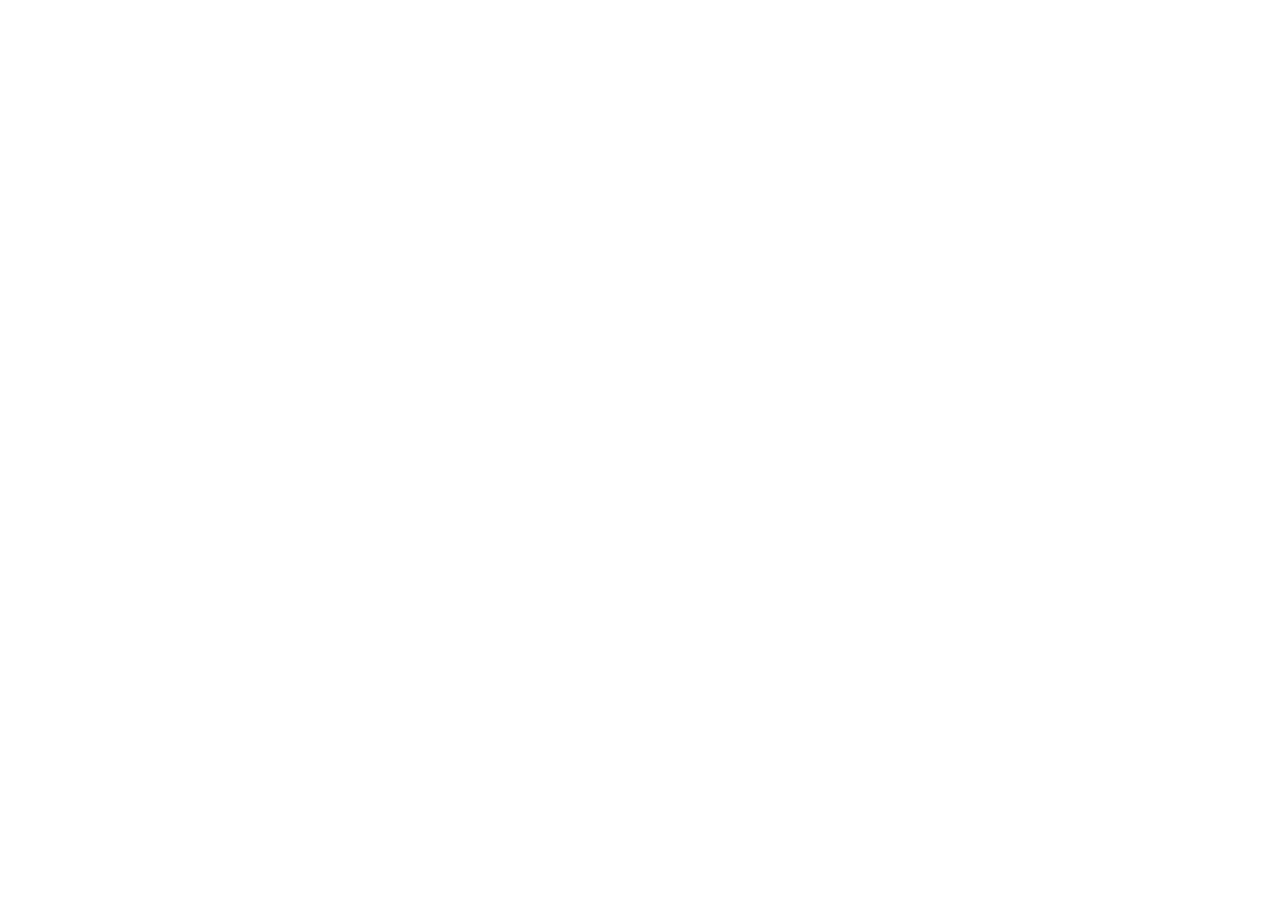
==== flower.html @ d86f49e6 "Create flower.html" ====
<html lang="en"><head>
    <meta charset="UTF-8">
    <meta http-equiv="X-UA-Compatible" content="IE=edge">
    <meta name="viewport" content="width=device-width, initial-scale=1.0">
      <link rel="stylesheet" href="style.css"/>
    <title>Pandak na Cute</title>
    <style>

    </style>
</head>
<body class="" data-new-gr-c-s-check-loaded="14.1130.0" data-gr-ext-installed="">
    <div class="night"></div>
    <div class="flowers">
      <div class="flower flower--1">
        <div class="flower__leafs flower__leafs--1">
          <div class="flower__leaf flower__leaf--1"></div>
          <div class="flower__leaf flower__leaf--2"></div>
          <div class="flower__leaf flower__leaf--3"></div>
          <div class="flower__leaf flower__leaf--4"></div>
          <div class="flower__white-circle"></div>
  
          <div class="flower__light flower__light--1"></div>
          <div class="flower__light flower__light--2"></div>
          <div class="flower__light flower__light--3"></div>
          <div class="flower__light flower__light--4"></div>
          <div class="flower__light flower__light--5"></div>
          <div class="flower__light flower__light--6"></div>
          <div class="flower__light flower__light--7"></div>
          <div class="flower__light flower__light--8"></div>
  
        </div>
        <div class="flower__line">
          <div class="flower__line__leaf flower__line__leaf--1"></div>
          <div class="flower__line__leaf flower__line__leaf--2"></div>
          <div class="flower__line__leaf flower__line__leaf--3"></div>
          <div class="flower__line__leaf flower__line__leaf--4"></div>
          <div class="flower__line__leaf flower__line__leaf--5"></div>
          <div class="flower__line__leaf flower__line__leaf--6"></div>
        </div>
      </div>
  
      <div class="flower flower--2">
        <div class="flower__leafs flower__leafs--2">
          <div class="flower__leaf flower__leaf--1"></div>
          <div class="flower__leaf flower__leaf--2"></div>
          <div class="flower__leaf flower__leaf--3"></div>
          <div class="flower__leaf flower__leaf--4"></div>
          <div class="flower__white-circle"></div>
  
          <div class="flower__light flower__light--1"></div>
          <div class="flower__light flower__light--2"></div>
          <div class="flower__light flower__light--3"></div>
          <div class="flower__light flower__light--4"></div>
          <div class="flower__light flower__light--5"></div>
          <div class="flower__light flower__light--6"></div>
          <div class="flower__light flower__light--7"></div>
          <div class="flower__light flower__light--8"></div>
  
        </div>
        <div class="flower__line">
          <div class="flower__line__leaf flower__line__leaf--1"></div>
          <div class="flower__line__leaf flower__line__leaf--2"></div>
          <div class="flower__line__leaf flower__line__leaf--3"></div>
          <div class="flower__line__leaf flower__line__leaf--4"></div>
        </div>
      </div>
  
      <div class="flower flower--3">
        <div class="flower__leafs flower__leafs--3">
          <div class="flower__leaf flower__leaf--1"></div>
          <div class="flower__leaf flower__leaf--2"></div>
          <div class="flower__leaf flower__leaf--3"></div>
          <div class="flower__leaf flower__leaf--4"></div>
          <div class="flower__white-circle"></div>
  
          <div class="flower__light flower__light--1"></div>
          <div class="flower__light flower__light--2"></div>
          <div class="flower__light flower__light--3"></div>
          <div class="flower__light flower__light--4"></div>
          <div class="flower__light flower__light--5"></div>
          <div class="flower__light flower__light--6"></div>
          <div class="flower__light flower__light--7"></div>
          <div class="flower__light flower__light--8"></div>
  
        </div>
        <div class="flower__line">
          <div class="flower__line__leaf flower__line__leaf--1"></div>
          <div class="flower__line__leaf flower__line__leaf--2"></div>
          <div class="flower__line__leaf flower__line__leaf--3"></div>
          <div class="flower__line__leaf flower__line__leaf--4"></div>
        </div>
      </div>
  
      <div class="grow-ans" style="--d:1.2s">
        <div class="flower__g-long">
          <div class="flower__g-long__top"></div>
          <div class="flower__g-long__bottom"></div>
        </div>
      </div>
  
      <div class="growing-grass">
        <div class="flower__grass flower__grass--1">
          <div class="flower__grass--top"></div>
          <div class="flower__grass--bottom"></div>
          <div class="flower__grass__leaf flower__grass__leaf--1"></div>
          <div class="flower__grass__leaf flower__grass__leaf--2"></div>
          <div class="flower__grass__leaf flower__grass__leaf--3"></div>
          <div class="flower__grass__leaf flower__grass__leaf--4"></div>
          <div class="flower__grass__leaf flower__grass__leaf--5"></div>
          <div class="flower__grass__leaf flower__grass__leaf--6"></div>
          <div class="flower__grass__leaf flower__grass__leaf--7"></div>
          <div class="flower__grass__leaf flower__grass__leaf--8"></div>
          <div class="flower__grass__overlay"></div>
        </div>
      </div>
  
      <div class="growing-grass">
        <div class="flower__grass flower__grass--2">
          <div class="flower__grass--top"></div>
          <div class="flower__grass--bottom"></div>
          <div class="flower__grass__leaf flower__grass__leaf--1"></div>
          <div class="flower__grass__leaf flower__grass__leaf--2"></div>
          <div class="flower__grass__leaf flower__grass__leaf--3"></div>
          <div class="flower__grass__leaf flower__grass__leaf--4"></div>
          <div class="flower__grass__leaf flower__grass__leaf--5"></div>
          <div class="flower__grass__leaf flower__grass__leaf--6"></div>
          <div class="flower__grass__leaf flower__grass__leaf--7"></div>
          <div class="flower__grass__leaf flower__grass__leaf--8"></div>
          <div class="flower__grass__overlay"></div>
        </div>
      </div>
  
      <div class="grow-ans" style="--d:2.4s">
        <div class="flower__g-right flower__g-right--1">
          <div class="leaf"></div>
        </div>
      </div>
  
      <div class="grow-ans" style="--d:2.8s">
        <div class="flower__g-right flower__g-right--2">
          <div class="leaf"></div>
        </div>
      </div>
  
      <div class="grow-ans" style="--d:2.8s">
        <div class="flower__g-front">
          <div class="flower__g-front__leaf-wrapper flower__g-front__leaf-wrapper--1">
            <div class="flower__g-front__leaf"></div>
          </div>
          <div class="flower__g-front__leaf-wrapper flower__g-front__leaf-wrapper--2">
            <div class="flower__g-front__leaf"></div>
          </div>
          <div class="flower__g-front__leaf-wrapper flower__g-front__leaf-wrapper--3">
            <div class="flower__g-front__leaf"></div>
          </div>
          <div class="flower__g-front__leaf-wrapper flower__g-front__leaf-wrapper--4">
            <div class="flower__g-front__leaf"></div>
          </div>
          <div class="flower__g-front__leaf-wrapper flower__g-front__leaf-wrapper--5">
            <div class="flower__g-front__leaf"></div>
          </div>
          <div class="flower__g-front__leaf-wrapper flower__g-front__leaf-wrapper--6">
            <div class="flower__g-front__leaf"></div>
          </div>
          <div class="flower__g-front__leaf-wrapper flower__g-front__leaf-wrapper--7">
            <div class="flower__g-front__leaf"></div>
          </div>
          <div class="flower__g-front__leaf-wrapper flower__g-front__leaf-wrapper--8">
            <div class="flower__g-front__leaf"></div>
          </div>
          <div class="flower__g-front__line"></div>
        </div>
      </div>
  
      <div class="grow-ans" style="--d:3.2s">
        <div class="flower__g-fr">
          <div class="leaf"></div>
          <div class="flower__g-fr__leaf flower__g-fr__leaf--1"></div>
          <div class="flower__g-fr__leaf flower__g-fr__leaf--2"></div>
          <div class="flower__g-fr__leaf flower__g-fr__leaf--3"></div>
          <div class="flower__g-fr__leaf flower__g-fr__leaf--4"></div>
          <div class="flower__g-fr__leaf flower__g-fr__leaf--5"></div>
          <div class="flower__g-fr__leaf flower__g-fr__leaf--6"></div>
          <div class="flower__g-fr__leaf flower__g-fr__leaf--7"></div>
          <div class="flower__g-fr__leaf flower__g-fr__leaf--8"></div>
        </div>
      </div>
  
      <div class="long-g long-g--0">
        <div class="grow-ans" style="--d:3s">
          <div class="leaf leaf--0"></div>
        </div>
        <div class="grow-ans" style="--d:2.2s">
          <div class="leaf leaf--1"></div>
        </div>
        <div class="grow-ans" style="--d:3.4s">
          <div class="leaf leaf--2"></div>
        </div>
        <div class="grow-ans" style="--d:3.6s">
          <div class="leaf leaf--3"></div>
        </div>
      </div>
  
      <div class="long-g long-g--1">
        <div class="grow-ans" style="--d:3.6s">
          <div class="leaf leaf--0"></div>
        </div>
        <div class="grow-ans" style="--d:3.8s">
          <div class="leaf leaf--1"></div>
        </div>
        <div class="grow-ans" style="--d:4s">
          <div class="leaf leaf--2"></div>
        </div>
        <div class="grow-ans" style="--d:4.2s">
          <div class="leaf leaf--3"></div>
        </div>
      </div>
  
      <div class="long-g long-g--2">
        <div class="grow-ans" style="--d:4s">
          <div class="leaf leaf--0"></div>
        </div>
        <div class="grow-ans" style="--d:4.2s">
          <div class="leaf leaf--1"></div>
        </div>
        <div class="grow-ans" style="--d:4.4s">
          <div class="leaf leaf--2"></div>
        </div>
        <div class="grow-ans" style="--d:4.6s">
          <div class="leaf leaf--3"></div>
        </div>
      </div>
  
      <div class="long-g long-g--3">
        <div class="grow-ans" style="--d:4s">
          <div class="leaf leaf--0"></div>
        </div>
        <div class="grow-ans" style="--d:4.2s">
          <div class="leaf leaf--1"></div>
        </div>
        <div class="grow-ans" style="--d:3s">
          <div class="leaf leaf--2"></div>
        </div>
        <div class="grow-ans" style="--d:3.6s">
          <div class="leaf leaf--3"></div>
        </div>
      </div>
  
      <div class="long-g long-g--4">
        <div class="grow-ans" style="--d:4s">
          <div class="leaf leaf--0"></div>
        </div>
        <div class="grow-ans" style="--d:4.2s">
          <div class="leaf leaf--1"></div>
        </div>
        <div class="grow-ans" style="--d:3s">
          <div class="leaf leaf--2"></div>
        </div>
        <div class="grow-ans" style="--d:3.6s">
          <div class="leaf leaf--3"></div>
        </div>
      </div>
  
      <div class="long-g long-g--5">
        <div class="grow-ans" style="--d:4s">
          <div class="leaf leaf--0"></div>
        </div>
        <div class="grow-ans" style="--d:4.2s">
          <div class="leaf leaf--1"></div>
        </div>
        <div class="grow-ans" style="--d:3s">
          <div class="leaf leaf--2"></div>
        </div>
        <div class="grow-ans" style="--d:3.6s">
          <div class="leaf leaf--3"></div>
        </div>
      </div>
  
      <div class="long-g long-g--6">
        <div class="grow-ans" style="--d:4.2s">
          <div class="leaf leaf--0"></div>
        </div>
        <div class="grow-ans" style="--d:4.4s">
          <div class="leaf leaf--1"></div>
        </div>
        <div class="grow-ans" style="--d:4.6s">
          <div class="leaf leaf--2"></div>
        </div>
        <div class="grow-ans" style="--d:4.8s">
          <div class="leaf leaf--3"></div>
        </div>
      </div>
  
      <div class="long-g long-g--7">
        <div class="grow-ans" style="--d:3s">
          <div class="leaf leaf--0"></div>
        </div>
        <div class="grow-ans" style="--d:3.2s">
          <div class="leaf leaf--1"></div>
        </div>
        <div class="grow-ans" style="--d:3.5s">
          <div class="leaf leaf--2"></div>
        </div>
        <div class="grow-ans" style="--d:3.6s">
          <div class="leaf leaf--3"></div>
        </div>
      </div>
    </div>
  

<script>   
onload = () => {
  const c = setTimeout(() => {
    document.body.classList.remove("not-loaded");
    clearTimeout(c);
  }, 1000);
};
</script>

</body><grammarly-desktop-integration data-grammarly-shadow-root="true"></grammarly-desktop-integration></html>
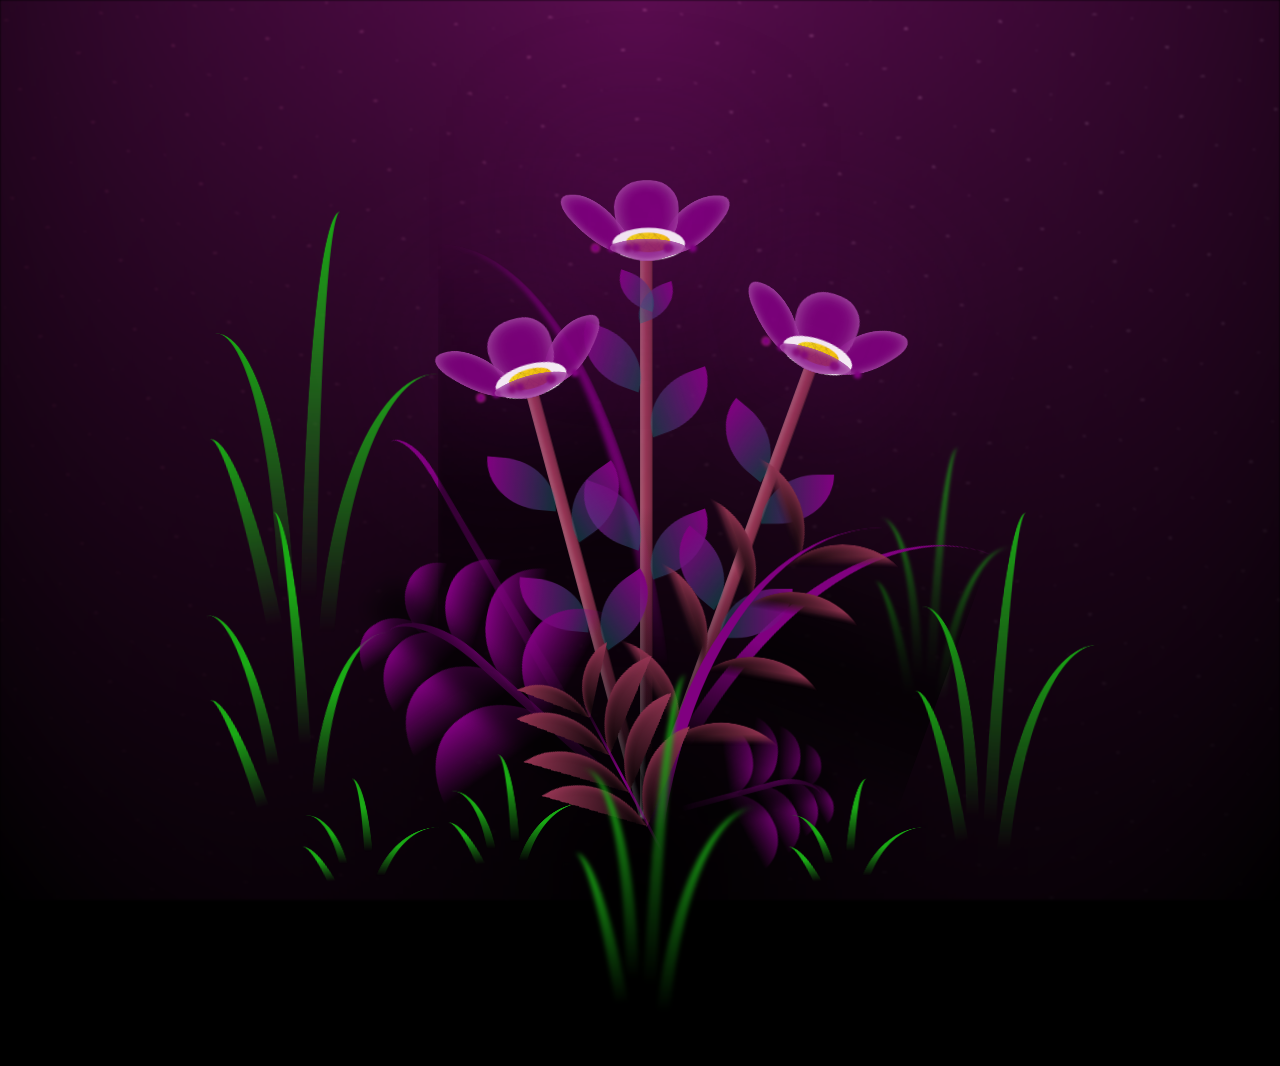
==== commit 8cf5ecaa: "pandak" ====
--- a/flower.html
+++ b/flower.html
@@ -306,15 +306,35 @@
         </div>
       </div>
     </div>
-  
-
-<script>   
-onload = () => {
-  const c = setTimeout(() => {
-    document.body.classList.remove("not-loaded");
-    clearTimeout(c);
-  }, 1000);
-};
-</script>
-
-</body><grammarly-desktop-integration data-grammarly-shadow-root="true"></grammarly-desktop-integration></html>
+<div id="countdownDate"></div>
+  
+    <script>   
+      // Kung ang pahina ay nag-load, alisin ang "not-loaded" class matapos ang 1 segundo
+      onload = () => {
+          const c = setTimeout(() => {
+              document.body.classList.remove("not-loaded");
+              clearTimeout(c);
+          }, 1000);
+      };
+
+      // Itakda ang countdown date (sa halimbawang ito, itinakda ito sa 10 segundo)
+      var countdownDate = new Date().getTime() + (3 * 60 * 1000); // 3 minutes in milliseconds
+
+      // I-update ang countdown kada segundo
+      var countdown = setInterval(function() {
+          // Kumuha ng kasalukuyang petsa at oras
+          var now = new Date().getTime();
+
+          // Kalkulahin ang natitirang oras
+          var distance = countdownDate - now;
+
+          // Kalkulahin ang segundo
+          var seconds = Math.floor(distance / 1000);
+
+          // Kung ang countdown ay tapos na, ilipat sa ibang pahina
+          if (seconds < 0) {
+              clearInterval(countdown); // Patakasin ang countdown interval
+              window.location.href = "letter.html"; // Palitan ang URL ng target na pahina
+          }
+      }, 1000);
+  </script>
--- a/style.css
+++ b/style.css
@@ -0,0 +1,1321 @@
+*,
+*::after,
+*::before {
+  padding: 0;
+  margin: 0;
+  box-sizing: border-box;
+}
+
+:root {
+  --dark-color: #000;
+}
+
+body {
+  display: flex;
+  align-items: flex-end;
+  justify-content: center;
+  min-height: 100vh;
+  background-color: var(--dark-color);
+  overflow: hidden;
+  perspective: 1000px;
+}
+
+.night {
+  position: fixed;
+  left: 50%;
+  top: 0;
+  transform: translateX(-50%);
+  width: 100%;
+  height: 100%;
+  filter: blur(0.1vmin);
+  background-image: radial-gradient(ellipse at top, transparent 0%, var(--dark-color)), radial-gradient(ellipse at bottom, var(--dark-color), rgba(206, 29, 182, 0.623)), repeating-linear-gradient(220deg, black 0px, black 19px, transparent 19px, transparent 22px), repeating-linear-gradient(189deg, black 0px, black 19px, transparent 19px, transparent 22px), repeating-linear-gradient(148deg, black 0px, black 19px, transparent 19px, transparent 22px), linear-gradient(90deg, #953553, #f0f0f0);
+}
+
+.flowers {
+  position: relative;
+  transform: scale(0.9);
+}
+
+.flower {
+  position: absolute;
+  bottom: 10vmin;
+  transform-origin: bottom center;
+  z-index: 10;
+  --fl-speed: 0.8s;
+}
+.flower--1 {
+  -webkit-animation: moving-flower-1 4s linear infinite;
+          animation: moving-flower-1 4s linear infinite;
+}
+.flower--1 .flower__line {
+  height: 70vmin;
+  -webkit-animation-delay: 0.3s;
+          animation-delay: 0.3s;
+}
+.flower--1 .flower__line__leaf--1 {
+  -webkit-animation: blooming-leaf-right var(--fl-speed) 1.6s backwards;
+          animation: blooming-leaf-right var(--fl-speed) 1.6s backwards;
+}
+.flower--1 .flower__line__leaf--2 {
+  -webkit-animation: blooming-leaf-right var(--fl-speed) 1.4s backwards;
+          animation: blooming-leaf-right var(--fl-speed) 1.4s backwards;
+}
+.flower--1 .flower__line__leaf--3 {
+  -webkit-animation: blooming-leaf-left var(--fl-speed) 1.2s backwards;
+          animation: blooming-leaf-left var(--fl-speed) 1.2s backwards;
+}
+.flower--1 .flower__line__leaf--4 {
+  -webkit-animation: blooming-leaf-left var(--fl-speed) 1s backwards;
+          animation: blooming-leaf-left var(--fl-speed) 1s backwards;
+}
+.flower--1 .flower__line__leaf--5 {
+  -webkit-animation: blooming-leaf-right var(--fl-speed) 1.8s backwards;
+          animation: blooming-leaf-right var(--fl-speed) 1.8s backwards;
+}
+.flower--1 .flower__line__leaf--6 {
+  -webkit-animation: blooming-leaf-left var(--fl-speed) 2s backwards;
+          animation: blooming-leaf-left var(--fl-speed) 2s backwards;
+}
+.flower--2 {
+  left: 50%;
+  transform: rotate(20deg);
+  -webkit-animation: moving-flower-2 4s linear infinite;
+          animation: moving-flower-2 4s linear infinite;
+}
+.flower--2 .flower__line {
+  height: 60vmin;
+  -webkit-animation-delay: 0.6s;
+          animation-delay: 0.6s;
+}
+.flower--2 .flower__line__leaf--1 {
+  -webkit-animation: blooming-leaf-right var(--fl-speed) 1.9s backwards;
+          animation: blooming-leaf-right var(--fl-speed) 1.9s backwards;
+}
+.flower--2 .flower__line__leaf--2 {
+  -webkit-animation: blooming-leaf-right var(--fl-speed) 1.7s backwards;
+          animation: blooming-leaf-right var(--fl-speed) 1.7s backwards;
+}
+.flower--2 .flower__line__leaf--3 {
+  -webkit-animation: blooming-leaf-left var(--fl-speed) 1.5s backwards;
+          animation: blooming-leaf-left var(--fl-speed) 1.5s backwards;
+}
+.flower--2 .flower__line__leaf--4 {
+  -webkit-animation: blooming-leaf-left var(--fl-speed) 1.3s backwards;
+          animation: blooming-leaf-left var(--fl-speed) 1.3s backwards;
+}
+.flower--3 {
+  left: 50%;
+  transform: rotate(-15deg);
+  -webkit-animation: moving-flower-3 4s linear infinite;
+          animation: moving-flower-3 4s linear infinite;
+}
+.flower--3 .flower__line {
+  -webkit-animation-delay: 0.9s;
+          animation-delay: 0.9s;
+}
+.flower--3 .flower__line__leaf--1 {
+  -webkit-animation: blooming-leaf-right var(--fl-speed) 2.5s backwards;
+          animation: blooming-leaf-right var(--fl-speed) 2.5s backwards;
+}
+.flower--3 .flower__line__leaf--2 {
+  -webkit-animation: blooming-leaf-right var(--fl-speed) 2.3s backwards;
+          animation: blooming-leaf-right var(--fl-speed) 2.3s backwards;
+}
+.flower--3 .flower__line__leaf--3 {
+  -webkit-animation: blooming-leaf-left var(--fl-speed) 2.1s backwards;
+          animation: blooming-leaf-left var(--fl-speed) 2.1s backwards;
+}
+.flower--3 .flower__line__leaf--4 {
+  -webkit-animation: blooming-leaf-left var(--fl-speed) 1.9s backwards;
+          animation: blooming-leaf-left var(--fl-speed) 1.9s backwards;
+}
+.flower__leafs {
+  position: relative;
+  -webkit-animation: blooming-flower 2s backwards;
+          animation: blooming-flower 2s backwards;
+}
+.flower__leafs--1 {
+  -webkit-animation-delay: 1.1s;
+          animation-delay: 1.1s;
+}
+.flower__leafs--2 {
+  -webkit-animation-delay: 1.4s;
+          animation-delay: 1.4s;
+}
+.flower__leafs--3 {
+  -webkit-animation-delay: 1.7s;
+          animation-delay: 1.7s;
+}
+.flower__leafs::after {
+  content: "";
+  position: absolute;
+  left: 0;
+  top: 0;
+  transform: translate(-50%, -100%);
+  width: 8vmin;
+  height: 8vmin;
+  background-color: #800080;
+  filter: blur(10vmin);
+}
+.flower__leaf {
+  position: absolute;
+  bottom: 0;
+  left: 50%;
+  width: 8vmin;
+  height: 11vmin;
+  border-radius: 51% 49% 47% 53%/44% 45% 55% 69%;
+  background-color: #800080	;
+  background-image: linear-gradient(to top, #800080, #800080	);
+  transform-origin: bottom center;
+  opacity: 0.9;
+  box-shadow: inset 0 0 2vmin rgba(255, 255, 255, 0.5);
+}
+.flower__leaf--1 {
+  transform: translate(-10%, 1%) rotateY(40deg) rotateX(-50deg);
+}
+.flower__leaf--2 {
+  transform: translate(-50%, -4%) rotateX(40deg);
+}
+.flower__leaf--3 {
+  transform: translate(-90%, 0%) rotateY(45deg) rotateX(50deg);
+}
+.flower__leaf--4 {
+  width: 8vmin;
+  height: 8vmin;
+  transform-origin: bottom left;
+  border-radius: 4vmin 10vmin 4vmin 4vmin;
+  transform: translate(0%, 18%) rotateX(70deg) rotate(-43deg);
+  background-image: linear-gradient(to top, #800080	, #800080);
+  z-index: 1;
+  opacity: 0.8;
+}
+.flower__white-circle {
+  position: absolute;
+  left: -3.5vmin;
+  top: -3vmin;
+  width: 9vmin;
+  height: 4vmin;
+  border-radius: 50%;
+  background-color: #fff;
+}
+.flower__white-circle::after {
+  content: "";
+  position: absolute;
+  left: 50%;
+  top: 45%;
+  transform: translate(-50%, -50%);
+  width: 60%;
+  height: 60%;
+  border-radius: inherit;
+  background-image: repeating-linear-gradient(135deg, rgba(0, 0, 0, 0.03) 0px, rgba(0, 0, 0, 0.03) 1px, transparent 1px, transparent 12px), repeating-linear-gradient(45deg, rgba(0, 0, 0, 0.03) 0px, rgba(0, 0, 0, 0.03) 1px, transparent 1px, transparent 12px), repeating-linear-gradient(67.5deg, rgba(0, 0, 0, 0.03) 0px, rgba(0, 0, 0, 0.03) 1px, transparent 1px, transparent 12px), repeating-linear-gradient(135deg, rgba(0, 0, 0, 0.03) 0px, rgba(0, 0, 0, 0.03) 1px, transparent 1px, transparent 12px), repeating-linear-gradient(45deg, rgba(0, 0, 0, 0.03) 0px, rgba(0, 0, 0, 0.03) 1px, transparent 1px, transparent 12px), repeating-linear-gradient(112.5deg, rgba(0, 0, 0, 0.03) 0px, rgba(0, 0, 0, 0.03) 1px, transparent 1px, transparent 12px), repeating-linear-gradient(112.5deg, rgba(0, 0, 0, 0.03) 0px, rgba(0, 0, 0, 0.03) 1px, transparent 1px, transparent 12px), repeating-linear-gradient(45deg, rgba(0, 0, 0, 0.03) 0px, rgba(0, 0, 0, 0.03) 1px, transparent 1px, transparent 12px), repeating-linear-gradient(22.5deg, rgba(0, 0, 0, 0.03) 0px, rgba(0, 0, 0, 0.03) 1px, transparent 1px, transparent 12px), repeating-linear-gradient(45deg, rgba(0, 0, 0, 0.03) 0px, rgba(0, 0, 0, 0.03) 1px, transparent 1px, transparent 12px), repeating-linear-gradient(22.5deg, rgba(0, 0, 0, 0.03) 0px, rgba(0, 0, 0, 0.03) 1px, transparent 1px, transparent 12px), repeating-linear-gradient(135deg, rgba(0, 0, 0, 0.03) 0px, rgba(0, 0, 0, 0.03) 1px, transparent 1px, transparent 12px), repeating-linear-gradient(157.5deg, rgba(0, 0, 0, 0.03) 0px, rgba(0, 0, 0, 0.03) 1px, transparent 1px, transparent 12px), repeating-linear-gradient(67.5deg, rgba(0, 0, 0, 0.03) 0px, rgba(0, 0, 0, 0.03) 1px, transparent 1px, transparent 12px), repeating-linear-gradient(67.5deg, rgba(0, 0, 0, 0.03) 0px, rgba(0, 0, 0, 0.03) 1px, transparent 1px, transparent 12px), linear-gradient(90deg, #ffeb12, #ffce00);
+}
+.flower__line {
+  height: 55vmin;
+  width: 1.5vmin;
+  background-image: linear-gradient(to left, rgba(0, 0, 0, 0.2), transparent, rgba(255, 255, 255, 0.2)), linear-gradient(to top, transparent 10%, #953553, #953553);
+  box-shadow: inset 0 0 2px rgba(0, 0, 0, 0.5);
+  -webkit-animation: grow-flower-tree 4s backwards;
+          animation: grow-flower-tree 4s backwards;
+}
+.flower__line__leaf {
+  --w: 7vmin;
+  --h: calc(var(--w) + 2vmin);
+  position: absolute;
+  top: 20%;
+  left: 90%;
+  width: var(--w);
+  height: var(--h);
+  border-top-right-radius: var(--h);
+  border-bottom-left-radius: var(--h);
+  background-image: linear-gradient(to top, rgba(20, 117, 122, 0.4), #800080);
+}
+.flower__line__leaf--1 {
+  transform: rotate(70deg) rotateY(30deg);
+}
+.flower__line__leaf--2 {
+  top: 45%;
+  transform: rotate(70deg) rotateY(30deg);
+}
+.flower__line__leaf--3, .flower__line__leaf--4, .flower__line__leaf--6 {
+  border-top-right-radius: 0;
+  border-bottom-left-radius: 0;
+  border-top-left-radius: var(--h);
+  border-bottom-right-radius: var(--h);
+  left: -460%;
+  top: 12%;
+  transform: rotate(-70deg) rotateY(30deg);
+}
+.flower__line__leaf--4 {
+  top: 40%;
+}
+.flower__line__leaf--5 {
+  top: 0;
+  transform-origin: left;
+  transform: rotate(70deg) rotateY(30deg) scale(0.6);
+}
+.flower__line__leaf--6 {
+  top: -2%;
+  left: -450%;
+  transform-origin: right;
+  transform: rotate(-70deg) rotateY(30deg) scale(0.6);
+}
+.flower__light {
+  position: absolute;
+  bottom: 0vmin;
+  width: 1vmin;
+  height: 1vmin;
+  background-color: #953553;
+  border-radius: 50%;
+  filter: blur(0.2vmin);
+  -webkit-animation: light-ans 4s linear infinite backwards;
+          animation: light-ans 4s linear infinite backwards;
+}
+.flower__light:nth-child(odd) {
+  background-color: #800080;
+}
+.flower__light--1 {
+  left: -2vmin;
+  -webkit-animation-delay: 1s;
+          animation-delay: 1s;
+}
+.flower__light--2 {
+  left: 3vmin;
+  -webkit-animation-delay: 0.5s;
+          animation-delay: 0.5s;
+}
+.flower__light--3 {
+  left: -6vmin;
+  -webkit-animation-delay: 0.3s;
+          animation-delay: 0.3s;
+}
+.flower__light--4 {
+  left: 6vmin;
+  -webkit-animation-delay: 0.9s;
+          animation-delay: 0.9s;
+}
+.flower__light--5 {
+  left: -1vmin;
+  -webkit-animation-delay: 1.5s;
+          animation-delay: 1.5s;
+}
+.flower__light--6 {
+  left: -4vmin;
+  -webkit-animation-delay: 3s;
+          animation-delay: 3s;
+}
+.flower__light--7 {
+  left: 3vmin;
+  -webkit-animation-delay: 2s;
+          animation-delay: 2s;
+}
+.flower__light--8 {
+  left: -6vmin;
+  -webkit-animation-delay: 3.5s;
+          animation-delay: 3.5s;
+}
+.flower__grass {
+  --c: #800080;
+  --line-w: 1.5vmin;
+  position: absolute;
+  bottom: 12vmin;
+  left: -7vmin;
+  display: flex;
+  flex-direction: column;
+  align-items: flex-end;
+  z-index: 20;
+  transform-origin: bottom center;
+  transform: rotate(-48deg) rotateY(40deg);
+}
+.flower__grass--1 {
+  -webkit-animation: moving-grass 2s linear infinite;
+          animation: moving-grass 2s linear infinite;
+}
+.flower__grass--2 {
+  left: 2vmin;
+  bottom: 10vmin;
+  transform: scale(0.5) rotate(75deg) rotateX(10deg) rotateY(-200deg);
+  opacity: 0.8;
+  z-index: 0;
+  -webkit-animation: moving-grass--2 1.5s linear infinite;
+          animation: moving-grass--2 1.5s linear infinite;
+}
+.flower__grass--top {
+  width: 7vmin;
+  height: 10vmin;
+  border-top-right-radius: 100%;
+  border-right: var(--line-w) solid var(--c);
+  transform-origin: bottom center;
+  transform: rotate(-2deg);
+}
+.flower__grass--bottom {
+  margin-top: -2px;
+  width: var(--line-w);
+  height: 25vmin;
+  background-image: linear-gradient(to top, transparent, var(--c));
+}
+.flower__grass__leaf {
+  --size: 10vmin;
+  position: absolute;
+  width: calc(var(--size) * 2.1);
+  height: var(--size);
+  border-top-left-radius: var(--size);
+  border-top-right-radius: var(--size);
+  background-image: linear-gradient(to top, transparent, transparent 30%, var(--c));
+  z-index: 100;
+}
+.flower__grass__leaf--1 {
+  top: -6%;
+  left: 30%;
+  --size: 6vmin;
+  transform: rotate(-20deg);
+  -webkit-animation: growing-grass-ans--1 2s 2.6s backwards;
+          animation: growing-grass-ans--1 2s 2.6s backwards;
+}
+@-webkit-keyframes growing-grass-ans--1 {
+  0% {
+    transform-origin: bottom left;
+    transform: rotate(-20deg) scale(0);
+  }
+}
+@keyframes growing-grass-ans--1 {
+  0% {
+    transform-origin: bottom left;
+    transform: rotate(-20deg) scale(0);
+  }
+}
+.flower__grass__leaf--2 {
+  top: -5%;
+  left: -110%;
+  --size: 6vmin;
+  transform: rotate(10deg);
+  -webkit-animation: growing-grass-ans--2 2s 2.4s linear backwards;
+          animation: growing-grass-ans--2 2s 2.4s linear backwards;
+}
+@-webkit-keyframes growing-grass-ans--2 {
+  0% {
+    transform-origin: bottom right;
+    transform: rotate(10deg) scale(0);
+  }
+}
+@keyframes growing-grass-ans--2 {
+  0% {
+    transform-origin: bottom right;
+    transform: rotate(10deg) scale(0);
+  }
+}
+.flower__grass__leaf--3 {
+  top: 5%;
+  left: 60%;
+  --size: 8vmin;
+  transform: rotate(-18deg) rotateX(-20deg);
+  -webkit-animation: growing-grass-ans--3 2s 2.2s linear backwards;
+          animation: growing-grass-ans--3 2s 2.2s linear backwards;
+}
+@-webkit-keyframes growing-grass-ans--3 {
+  0% {
+    transform-origin: bottom left;
+    transform: rotate(-18deg) rotateX(-20deg) scale(0);
+  }
+}
+@keyframes growing-grass-ans--3 {
+  0% {
+    transform-origin: bottom left;
+    transform: rotate(-18deg) rotateX(-20deg) scale(0);
+  }
+}
+.flower__grass__leaf--4 {
+  top: 6%;
+  left: -135%;
+  --size: 8vmin;
+  transform: rotate(2deg);
+  -webkit-animation: growing-grass-ans--4 2s 2s linear backwards;
+          animation: growing-grass-ans--4 2s 2s linear backwards;
+}
+@-webkit-keyframes growing-grass-ans--4 {
+  0% {
+    transform-origin: bottom right;
+    transform: rotate(2deg) scale(0);
+  }
+}
+@keyframes growing-grass-ans--4 {
+  0% {
+    transform-origin: bottom right;
+    transform: rotate(2deg) scale(0);
+  }
+}
+.flower__grass__leaf--5 {
+  top: 20%;
+  left: 60%;
+  --size: 10vmin;
+  transform: rotate(-24deg) rotateX(-20deg);
+  -webkit-animation: growing-grass-ans--5 2s 1.8s linear backwards;
+          animation: growing-grass-ans--5 2s 1.8s linear backwards;
+}
+@-webkit-keyframes growing-grass-ans--5 {
+  0% {
+    transform-origin: bottom left;
+    transform: rotate(-24deg) rotateX(-20deg) scale(0);
+  }
+}
+@keyframes growing-grass-ans--5 {
+  0% {
+    transform-origin: bottom left;
+    transform: rotate(-24deg) rotateX(-20deg) scale(0);
+  }
+}
+.flower__grass__leaf--6 {
+  top: 22%;
+  left: -180%;
+  --size: 10vmin;
+  transform: rotate(10deg);
+  -webkit-animation: growing-grass-ans--6 2s 1.6s linear backwards;
+          animation: growing-grass-ans--6 2s 1.6s linear backwards;
+}
+@-webkit-keyframes growing-grass-ans--6 {
+  0% {
+    transform-origin: bottom right;
+    transform: rotate(10deg) scale(0);
+  }
+}
+@keyframes growing-grass-ans--6 {
+  0% {
+    transform-origin: bottom right;
+    transform: rotate(10deg) scale(0);
+  }
+}
+.flower__grass__leaf--7 {
+  top: 39%;
+  left: 70%;
+  --size: 10vmin;
+  transform: rotate(-10deg);
+  -webkit-animation: growing-grass-ans--7 2s 1.4s linear backwards;
+          animation: growing-grass-ans--7 2s 1.4s linear backwards;
+}
+@-webkit-keyframes growing-grass-ans--7 {
+  0% {
+    transform-origin: bottom left;
+    transform: rotate(-10deg) scale(0);
+  }
+}
+@keyframes growing-grass-ans--7 {
+  0% {
+    transform-origin: bottom left;
+    transform: rotate(-10deg) scale(0);
+  }
+}
+.flower__grass__leaf--8 {
+  top: 40%;
+  left: -215%;
+  --size: 11vmin;
+  transform: rotate(10deg);
+  -webkit-animation: growing-grass-ans--8 2s 1.2s linear backwards;
+          animation: growing-grass-ans--8 2s 1.2s linear backwards;
+}
+@-webkit-keyframes growing-grass-ans--8 {
+  0% {
+    transform-origin: bottom right;
+    transform: rotate(10deg) scale(0);
+  }
+}
+@keyframes growing-grass-ans--8 {
+  0% {
+    transform-origin: bottom right;
+    transform: rotate(10deg) scale(0);
+  }
+}
+.flower__grass__overlay {
+  position: absolute;
+  top: -10%;
+  right: 0%;
+  width: 100%;
+  height: 100%;
+  background-color: rgba(0, 0, 0, 0.6);
+  filter: blur(1.5vmin);
+  z-index: 100;
+}
+.flower__g-long {
+  --w: 2vmin;
+  --h: 6vmin;
+  --c: #800080;
+  position: absolute;
+  bottom: 10vmin;
+  left: -3vmin;
+  transform-origin: bottom center;
+  transform: rotate(-30deg) rotateY(-20deg);
+  display: flex;
+  flex-direction: column;
+  align-items: flex-end;
+  -webkit-animation: flower-g-long-ans 3s linear infinite;
+          animation: flower-g-long-ans 3s linear infinite;
+}
+@-webkit-keyframes flower-g-long-ans {
+  0%, 100% {
+    transform: rotate(-30deg) rotateY(-20deg);
+  }
+  50% {
+    transform: rotate(-32deg) rotateY(-20deg);
+  }
+}
+@keyframes flower-g-long-ans {
+  0%, 100% {
+    transform: rotate(-30deg) rotateY(-20deg);
+  }
+  50% {
+    transform: rotate(-32deg) rotateY(-20deg);
+  }
+}
+.flower__g-long__top {
+  top: calc(var(--h) * -1);
+  width: calc(var(--w) + 1vmin);
+  height: var(--h);
+  border-top-right-radius: 100%;
+  border-right: 0.7vmin solid var(--c);
+  transform: translate(-0.7vmin, 1vmin);
+}
+.flower__g-long__bottom {
+  width: var(--w);
+  height: 50vmin;
+  transform-origin: bottom center;
+  background-image: linear-gradient(to top, transparent 30%, var(--c));
+  box-shadow: inset 0 0 2px rgba(0, 0, 0, 0.5);
+  -webkit-clip-path: polygon(35% 0, 65% 1%, 100% 100%, 0% 100%);
+          clip-path: polygon(35% 0, 65% 1%, 100% 100%, 0% 100%);
+}
+.flower__g-right {
+  position: absolute;
+  bottom: 6vmin;
+  left: -2vmin;
+  transform-origin: bottom left;
+  transform: rotate(20deg);
+}
+.flower__g-right .leaf {
+  width: 30vmin;
+  height: 50vmin;
+  border-top-left-radius: 100%;
+  border-left: 2vmin solid #800080;
+  background-image: linear-gradient(to bottom, transparent, var(--dark-color) 60%);
+  -webkit-mask-image: linear-gradient(to top, transparent 30%, #800080 60%);
+}
+.flower__g-right--1 {
+  -webkit-animation: flower-g-right-ans 2.5s linear infinite;
+          animation: flower-g-right-ans 2.5s linear infinite;
+}
+.flower__g-right--2 {
+  left: 5vmin;
+  transform: rotateY(-180deg);
+  -webkit-animation: flower-g-right-ans--2 3s linear infinite;
+          animation: flower-g-right-ans--2 3s linear infinite;
+}
+.flower__g-right--2 .leaf {
+  height: 75vmin;
+  filter: blur(0.3vmin);
+  opacity: 0.8;
+}
+@-webkit-keyframes flower-g-right-ans {
+  0%, 100% {
+    transform: rotate(20deg);
+  }
+  50% {
+    transform: rotate(24deg) rotateX(-20deg);
+  }
+}
+@keyframes flower-g-right-ans {
+  0%, 100% {
+    transform: rotate(20deg);
+  }
+  50% {
+    transform: rotate(24deg) rotateX(-20deg);
+  }
+}
+@-webkit-keyframes flower-g-right-ans--2 {
+  0%, 100% {
+    transform: rotateY(-180deg) rotate(0deg) rotateX(-20deg);
+  }
+  50% {
+    transform: rotateY(-180deg) rotate(6deg) rotateX(-20deg);
+  }
+}
+@keyframes flower-g-right-ans--2 {
+  0%, 100% {
+    transform: rotateY(-180deg) rotate(0deg) rotateX(-20deg);
+  }
+  50% {
+    transform: rotateY(-180deg) rotate(6deg) rotateX(-20deg);
+  }
+}
+.flower__g-front {
+  position: absolute;
+  bottom: 6vmin;
+  left: 2.5vmin;
+  z-index: 100;
+  transform-origin: bottom center;
+  transform: rotate(-28deg) rotateY(30deg) scale(1.04);
+  -webkit-animation: flower__g-front-ans 2s linear infinite;
+          animation: flower__g-front-ans 2s linear infinite;
+}
+@-webkit-keyframes flower__g-front-ans {
+  0%, 100% {
+    transform: rotate(-28deg) rotateY(30deg) scale(1.04);
+  }
+  50% {
+    transform: rotate(-35deg) rotateY(40deg) scale(1.04);
+  }
+}
+@keyframes flower__g-front-ans {
+  0%, 100% {
+    transform: rotate(-28deg) rotateY(30deg) scale(1.04);
+  }
+  50% {
+    transform: rotate(-35deg) rotateY(40deg) scale(1.04);
+  }
+}
+.flower__g-front__line {
+  width: 0.3vmin;
+  height: 20vmin;
+  background-image: linear-gradient(to top, transparent, #800080, transparent 100%);
+  position: relative;
+}
+.flower__g-front__leaf-wrapper {
+  position: absolute;
+  top: 0;
+  left: 0;
+  transform-origin: bottom left;
+  transform: rotate(10deg);
+}
+.flower__g-front__leaf-wrapper:nth-child(even) {
+  left: 0vmin;
+  transform: rotateY(-180deg) rotate(5deg);
+  -webkit-animation: flower__g-front__leaf-left-ans 1s ease-in backwards;
+          animation: flower__g-front__leaf-left-ans 1s ease-in backwards;
+}
+.flower__g-front__leaf-wrapper:nth-child(odd) {
+  -webkit-animation: flower__g-front__leaf-ans 1s ease-in backwards;
+          animation: flower__g-front__leaf-ans 1s ease-in backwards;
+}
+.flower__g-front__leaf-wrapper--1 {
+  top: -8vmin;
+  transform: scale(0.7);
+  -webkit-animation: flower__g-front__leaf-ans 1s 5.5s ease-in backwards !important;
+          animation: flower__g-front__leaf-ans 1s 5.5s ease-in backwards !important;
+}
+.flower__g-front__leaf-wrapper--2 {
+  top: -8vmin;
+  transform: rotateY(-180deg) scale(0.7) !important;
+  -webkit-animation: flower__g-front__leaf-left-ans-2 1s 4.6s ease-in backwards !important;
+          animation: flower__g-front__leaf-left-ans-2 1s 4.6s ease-in backwards !important;
+}
+.flower__g-front__leaf-wrapper--3 {
+  top: -3vmin;
+  -webkit-animation: flower__g-front__leaf-ans 1s 4.6s ease-in backwards;
+          animation: flower__g-front__leaf-ans 1s 4.6s ease-in backwards;
+}
+.flower__g-front__leaf-wrapper--4 {
+  top: -3vmin;
+  transform: rotateY(-180deg) scale(0.9) !important;
+  -webkit-animation: flower__g-front__leaf-left-ans-2 1s 4.6s ease-in backwards !important;
+          animation: flower__g-front__leaf-left-ans-2 1s 4.6s ease-in backwards !important;
+}
+@-webkit-keyframes flower__g-front__leaf-left-ans-2 {
+  0% {
+    transform: rotateY(-180deg) scale(0);
+  }
+}
+@keyframes flower__g-front__leaf-left-ans-2 {
+  0% {
+    transform: rotateY(-180deg) scale(0);
+  }
+}
+.flower__g-front__leaf-wrapper--5, .flower__g-front__leaf-wrapper--6 {
+  top: 2vmin;
+}
+.flower__g-front__leaf-wrapper--7, .flower__g-front__leaf-wrapper--8 {
+  top: 6.5vmin;
+}
+.flower__g-front__leaf-wrapper--2 {
+  -webkit-animation-delay: 5.2s !important;
+          animation-delay: 5.2s !important;
+}
+.flower__g-front__leaf-wrapper--3 {
+  -webkit-animation-delay: 4.9s !important;
+          animation-delay: 4.9s !important;
+}
+.flower__g-front__leaf-wrapper--5 {
+  -webkit-animation-delay: 4.3s !important;
+          animation-delay: 4.3s !important;
+}
+.flower__g-front__leaf-wrapper--6 {
+  -webkit-animation-delay: 4.1s !important;
+          animation-delay: 4.1s !important;
+}
+.flower__g-front__leaf-wrapper--7 {
+  -webkit-animation-delay: 3.8s !important;
+          animation-delay: 3.8s !important;
+}
+.flower__g-front__leaf-wrapper--8 {
+  -webkit-animation-delay: 3.5s !important;
+          animation-delay: 3.5s !important;
+}
+@-webkit-keyframes flower__g-front__leaf-ans {
+  0% {
+    transform: rotate(10deg) scale(0);
+  }
+}
+@keyframes flower__g-front__leaf-ans {
+  0% {
+    transform: rotate(10deg) scale(0);
+  }
+}
+@-webkit-keyframes flower__g-front__leaf-left-ans {
+  0% {
+    transform: rotateY(-180deg) rotate(5deg) scale(0);
+  }
+}
+@keyframes flower__g-front__leaf-left-ans {
+  0% {
+    transform: rotateY(-180deg) rotate(5deg) scale(0);
+  }
+}
+.flower__g-front__leaf {
+  width: 10vmin;
+  height: 10vmin;
+  border-radius: 100% 0% 0% 100%/100% 100% 0% 0%;
+  box-shadow: inset 0 2px 1vmin #953553;
+  background-image: linear-gradient(to bottom left, transparent, var(--dark-color)), linear-gradient(to bottom right, #953553 50%, transparent 50%, transparent);
+  -webkit-mask-image: linear-gradient(to bottom right, #953553 50%, transparent 50%, transparent);
+  mask-image: linear-gradient(to bottom right, #953553 50%, transparent 50%, transparent);
+}
+.flower__g-fr {
+  position: absolute;
+  bottom: -4vmin;
+  left: vmin;
+  transform-origin: bottom left;
+  z-index: 10;
+  -webkit-animation: flower__g-fr-ans 2s linear infinite;
+          animation: flower__g-fr-ans 2s linear infinite;
+}
+@-webkit-keyframes flower__g-fr-ans {
+  0%, 100% {
+    transform: rotate(2deg);
+  }
+  50% {
+    transform: rotate(4deg);
+  }
+}
+@keyframes flower__g-fr-ans {
+  0%, 100% {
+    transform: rotate(2deg);
+  }
+  50% {
+    transform: rotate(4deg);
+  }
+}
+.flower__g-fr .leaf {
+  width: 30vmin;
+  height: 50vmin;
+  border-top-left-radius: 100%;
+  border-left: 2vmin solid #800080;
+  -webkit-mask-image: linear-gradient(to top, transparent 25%, #800080 50%);
+  position: relative;
+  z-index: 1;
+}
+.flower__g-fr__leaf {
+  position: absolute;
+  top: 0;
+  left: 0;
+  width: 10vmin;
+  height: 10vmin;
+  border-radius: 100% 0% 0% 100%/100% 100% 0% 0%;
+  box-shadow: inset 0 2px 1vmin #953553;
+  background-image: linear-gradient(to bottom left, transparent, var(--dark-color) 98%), linear-gradient(to bottom right, #953553 45%, transparent 50%, transparent);
+  -webkit-mask-image: linear-gradient(135deg, #800080 40%, transparent 50%, transparent);
+}
+.flower__g-fr__leaf--1 {
+  left: 20vmin;
+  transform: rotate(45deg);
+  -webkit-animation: flower__g-fr-leaft-ans-1 0.5s 5.2s linear backwards;
+          animation: flower__g-fr-leaft-ans-1 0.5s 5.2s linear backwards;
+}
+@-webkit-keyframes flower__g-fr-leaft-ans-1 {
+  0% {
+    transform-origin: left;
+    transform: rotate(45deg) scale(0);
+  }
+}
+@keyframes flower__g-fr-leaft-ans-1 {
+  0% {
+    transform-origin: left;
+    transform: rotate(45deg) scale(0);
+  }
+}
+.flower__g-fr__leaf--2 {
+  left: 12vmin;
+  top: -7vmin;
+  transform: rotate(25deg) rotateY(-180deg);
+  -webkit-animation: flower__g-fr-leaft-ans-6 0.5s 5s linear backwards;
+          animation: flower__g-fr-leaft-ans-6 0.5s 5s linear backwards;
+}
+.flower__g-fr__leaf--3 {
+  left: 15vmin;
+  top: 6vmin;
+  transform: rotate(55deg);
+  -webkit-animation: flower__g-fr-leaft-ans-5 0.5s 4.8s linear backwards;
+          animation: flower__g-fr-leaft-ans-5 0.5s 4.8s linear backwards;
+}
+.flower__g-fr__leaf--4 {
+  left: 6vmin;
+  top: -2vmin;
+  transform: rotate(25deg) rotateY(-180deg);
+  -webkit-animation: flower__g-fr-leaft-ans-6 0.5s 4.6s linear backwards;
+          animation: flower__g-fr-leaft-ans-6 0.5s 4.6s linear backwards;
+}
+.flower__g-fr__leaf--5 {
+  left: 10vmin;
+  top: 14vmin;
+  transform: rotate(55deg);
+  -webkit-animation: flower__g-fr-leaft-ans-5 0.5s 4.4s linear backwards;
+          animation: flower__g-fr-leaft-ans-5 0.5s 4.4s linear backwards;
+}
+@-webkit-keyframes flower__g-fr-leaft-ans-5 {
+  0% {
+    transform-origin: left;
+    transform: rotate(55deg) scale(0);
+  }
+}
+@keyframes flower__g-fr-leaft-ans-5 {
+  0% {
+    transform-origin: left;
+    transform: rotate(55deg) scale(0);
+  }
+}
+.flower__g-fr__leaf--6 {
+  left: 0vmin;
+  top: 6vmin;
+  transform: rotate(25deg) rotateY(-180deg);
+  -webkit-animation: flower__g-fr-leaft-ans-6 0.5s 4.2s linear backwards;
+          animation: flower__g-fr-leaft-ans-6 0.5s 4.2s linear backwards;
+}
+@-webkit-keyframes flower__g-fr-leaft-ans-6 {
+  0% {
+    transform-origin: right;
+    transform: rotate(25deg) rotateY(-180deg) scale(0);
+  }
+}
+@keyframes flower__g-fr-leaft-ans-6 {
+  0% {
+    transform-origin: right;
+    transform: rotate(25deg) rotateY(-180deg) scale(0);
+  }
+}
+.flower__g-fr__leaf--7 {
+  left: 5vmin;
+  top: 22vmin;
+  transform: rotate(45deg);
+  -webkit-animation: flower__g-fr-leaft-ans-7 0.5s 4s linear backwards;
+          animation: flower__g-fr-leaft-ans-7 0.5s 4s linear backwards;
+}
+@-webkit-keyframes flower__g-fr-leaft-ans-7 {
+  0% {
+    transform-origin: left;
+    transform: rotate(45deg) scale(0);
+  }
+}
+@keyframes flower__g-fr-leaft-ans-7 {
+  0% {
+    transform-origin: left;
+    transform: rotate(45deg) scale(0);
+  }
+}
+.flower__g-fr__leaf--8 {
+  left: -4vmin;
+  top: 15vmin;
+  transform: rotate(15deg) rotateY(-180deg);
+  -webkit-animation: flower__g-fr-leaft-ans-8 0.5s 3.8s linear backwards;
+          animation: flower__g-fr-leaft-ans-8 0.5s 3.8s linear backwards;
+}
+@-webkit-keyframes flower__g-fr-leaft-ans-8 {
+  0% {
+    transform-origin: right;
+    transform: rotate(15deg) rotateY(-180deg) scale(0);
+  }
+}
+@keyframes flower__g-fr-leaft-ans-8 {
+  0% {
+    transform-origin: right;
+    transform: rotate(15deg) rotateY(-180deg) scale(0);
+  }
+}
+
+.long-g {
+  position: absolute;
+  bottom: 25vmin;
+  left: -42vmin;
+  transform-origin: bottom left;
+}
+.long-g--1 {
+  bottom: 0vmin;
+  transform: scale(0.8) rotate(-5deg);
+}
+.long-g--1 .leaf {
+  -webkit-mask-image: linear-gradient(to top, transparent 40%, #800080 80%) !important;
+}
+.long-g--1 .leaf--1 {
+  --w: 5vmin;
+  --h: 60vmin;
+  left: -2vmin;
+  transform: rotate(3deg) rotateY(-180deg);
+}
+.long-g--2, .long-g--3 {
+  bottom: -3vmin;
+  left: -35vmin;
+  transform-origin: center;
+  transform: scale(0.6) rotateX(60deg);
+}
+.long-g--2 .leaf, .long-g--3 .leaf {
+  -webkit-mask-image: linear-gradient(to top, transparent 50%, #800080 80%) !important;
+}
+.long-g--2 .leaf--1, .long-g--3 .leaf--1 {
+  left: -1vmin;
+  transform: rotateY(-180deg);
+}
+.long-g--3 {
+  left: -17vmin;
+  bottom: 0vmin;
+}
+.long-g--3 .leaf {
+  -webkit-mask-image: linear-gradient(to top, transparent 40%, #800080 80%) !important;
+}
+.long-g--4 {
+  left: 25vmin;
+  bottom: -3vmin;
+  transform-origin: center;
+  transform: scale(0.6) rotateX(60deg);
+}
+.long-g--4 .leaf {
+  -webkit-mask-image: linear-gradient(to top, transparent 50%, #800080 80%) !important;
+}
+.long-g--5 {
+  left: 42vmin;
+  bottom: 0vmin;
+  transform: scale(0.8) rotate(2deg);
+}
+.long-g--6 {
+  left: 0vmin;
+  bottom: -20vmin;
+  z-index: 100;
+  filter: blur(0.3vmin);
+  transform: scale(0.8) rotate(2deg);
+}
+.long-g--7 {
+  left: 35vmin;
+  bottom: 20vmin;
+  z-index: -1;
+  filter: blur(0.3vmin);
+  transform: scale(0.6) rotate(2deg);
+  opacity: 0.7;
+}
+.long-g .leaf {
+  --w: 15vmin;
+  --h: 40vmin;
+  --c: #1aaa15;
+  position: absolute;
+  bottom: 0;
+  width: var(--w);
+  height: var(--h);
+  border-top-left-radius: 100%;
+  border-left: 2vmin solid var(--c);
+  -webkit-mask-image: linear-gradient(to top, transparent 20%, var(--dark-color));
+  transform-origin: bottom center;
+}
+.long-g .leaf--0 {
+  left: 2vmin;
+  -webkit-animation: leaf-ans-1 4s linear infinite;
+          animation: leaf-ans-1 4s linear infinite;
+}
+.long-g .leaf--1 {
+  --w: 5vmin;
+  --h: 60vmin;
+  -webkit-animation: leaf-ans-1 4s linear infinite;
+          animation: leaf-ans-1 4s linear infinite;
+}
+.long-g .leaf--2 {
+  --w: 10vmin;
+  --h: 40vmin;
+  left: -0.5vmin;
+  bottom: 5vmin;
+  transform-origin: bottom left;
+  transform: rotateY(-180deg);
+  -webkit-animation: leaf-ans-2 3s linear infinite;
+          animation: leaf-ans-2 3s linear infinite;
+}
+.long-g .leaf--3 {
+  --w: 5vmin;
+  --h: 30vmin;
+  left: -1vmin;
+  bottom: 3.2vmin;
+  transform-origin: bottom left;
+  transform: rotate(-10deg) rotateY(-180deg);
+  -webkit-animation: leaf-ans-3 3s linear infinite;
+          animation: leaf-ans-3 3s linear infinite;
+}
+
+@-webkit-keyframes leaf-ans-1 {
+  0%, 100% {
+    transform: rotate(-5deg) scale(1);
+  }
+  50% {
+    transform: rotate(5deg) scale(1.1);
+  }
+}
+
+@keyframes leaf-ans-1 {
+  0%, 100% {
+    transform: rotate(-5deg) scale(1);
+  }
+  50% {
+    transform: rotate(5deg) scale(1.1);
+  }
+}
+@-webkit-keyframes leaf-ans-2 {
+  0%, 100% {
+    transform: rotateY(-180deg) rotate(5deg);
+  }
+  50% {
+    transform: rotateY(-180deg) rotate(0deg) scale(1.1);
+  }
+}
+@keyframes leaf-ans-2 {
+  0%, 100% {
+    transform: rotateY(-180deg) rotate(5deg);
+  }
+  50% {
+    transform: rotateY(-180deg) rotate(0deg) scale(1.1);
+  }
+}
+@-webkit-keyframes leaf-ans-3 {
+  0%, 100% {
+    transform: rotate(-10deg) rotateY(-180deg);
+  }
+  50% {
+    transform: rotate(-20deg) rotateY(-180deg);
+  }
+}
+@keyframes leaf-ans-3 {
+  0%, 100% {
+    transform: rotate(-10deg) rotateY(-180deg);
+  }
+  50% {
+    transform: rotate(-20deg) rotateY(-180deg);
+  }
+}
+.grow-ans {
+  -webkit-animation: grow-ans 2s var(--d) backwards;
+          animation: grow-ans 2s var(--d) backwards;
+}
+
+@-webkit-keyframes grow-ans {
+  0% {
+    transform: scale(0);
+    opacity: 0;
+  }
+}
+
+@keyframes grow-ans {
+  0% {
+    transform: scale(0);
+    opacity: 0;
+  }
+}
+@-webkit-keyframes light-ans {
+  0% {
+    opacity: 0;
+    transform: translateY(0vmin);
+  }
+  25% {
+    opacity: 1;
+    transform: translateY(-5vmin) translateX(-2vmin);
+  }
+  50% {
+    opacity: 1;
+    transform: translateY(-15vmin) translateX(2vmin);
+    filter: blur(0.2vmin);
+  }
+  75% {
+    transform: translateY(-20vmin) translateX(-2vmin);
+    filter: blur(0.2vmin);
+  }
+  100% {
+    transform: translateY(-30vmin);
+    opacity: 0;
+    filter: blur(1vmin);
+  }
+}
+@keyframes light-ans {
+  0% {
+    opacity: 0;
+    transform: translateY(0vmin);
+  }
+  25% {
+    opacity: 1;
+    transform: translateY(-5vmin) translateX(-2vmin);
+  }
+  50% {
+    opacity: 1;
+    transform: translateY(-15vmin) translateX(2vmin);
+    filter: blur(0.2vmin);
+  }
+  75% {
+    transform: translateY(-20vmin) translateX(-2vmin);
+    filter: blur(0.2vmin);
+  }
+  100% {
+    transform: translateY(-30vmin);
+    opacity: 0;
+    filter: blur(1vmin);
+  }
+}
+@-webkit-keyframes moving-flower-1 {
+  0%, 100% {
+    transform: rotate(2deg);
+  }
+  50% {
+    transform: rotate(-2deg);
+  }
+}
+@keyframes moving-flower-1 {
+  0%, 100% {
+    transform: rotate(2deg);
+  }
+  50% {
+    transform: rotate(-2deg);
+  }
+}
+@-webkit-keyframes moving-flower-2 {
+  0%, 100% {
+    transform: rotate(18deg);
+  }
+  50% {
+    transform: rotate(14deg);
+  }
+}
+@keyframes moving-flower-2 {
+  0%, 100% {
+    transform: rotate(18deg);
+  }
+  50% {
+    transform: rotate(14deg);
+  }
+}
+@-webkit-keyframes moving-flower-3 {
+  0%, 100% {
+    transform: rotate(-18deg);
+  }
+  50% {
+    transform: rotate(-20deg) rotateY(-10deg);
+  }
+}
+@keyframes moving-flower-3 {
+  0%, 100% {
+    transform: rotate(-18deg);
+  }
+  50% {
+    transform: rotate(-20deg) rotateY(-10deg);
+  }
+}
+@-webkit-keyframes blooming-leaf-right {
+  0% {
+    transform-origin: left;
+    transform: rotate(70deg) rotateY(30deg) scale(0);
+  }
+}
+@keyframes blooming-leaf-right {
+  0% {
+    transform-origin: left;
+    transform: rotate(70deg) rotateY(30deg) scale(0);
+  }
+}
+@-webkit-keyframes blooming-leaf-left {
+  0% {
+    transform-origin: right;
+    transform: rotate(-70deg) rotateY(30deg) scale(0);
+  }
+}
+@keyframes blooming-leaf-left {
+  0% {
+    transform-origin: right;
+    transform: rotate(-70deg) rotateY(30deg) scale(0);
+  }
+}
+@-webkit-keyframes grow-flower-tree {
+  0% {
+    height: 0;
+    border-radius: 1vmin;
+  }
+}
+@keyframes grow-flower-tree {
+  0% {
+    height: 0;
+    border-radius: 1vmin;
+  }
+}
+@-webkit-keyframes blooming-flower {
+  0% {
+    transform: scale(0);
+  }
+}
+@keyframes blooming-flower {
+  0% {
+    transform: scale(0);
+  }
+}
+@-webkit-keyframes moving-grass {
+  0%, 100% {
+    transform: rotate(-48deg) rotateY(40deg);
+  }
+  50% {
+    transform: rotate(-50deg) rotateY(40deg);
+  }
+}
+@keyframes moving-grass {
+  0%, 100% {
+    transform: rotate(-48deg) rotateY(40deg);
+  }
+  50% {
+    transform: rotate(-50deg) rotateY(40deg);
+  }
+}
+@-webkit-keyframes moving-grass--2 {
+  0%, 100% {
+    transform: scale(0.5) rotate(75deg) rotateX(10deg) rotateY(-200deg);
+  }
+  50% {
+    transform: scale(0.5) rotate(79deg) rotateX(10deg) rotateY(-200deg);
+  }
+}
+@keyframes moving-grass--2 {
+  0%, 100% {
+    transform: scale(0.5) rotate(75deg) rotateX(10deg) rotateY(-200deg);
+  }
+  50% {
+    transform: scale(0.5) rotate(79deg) rotateX(10deg) rotateY(-200deg);
+  }
+}
+.growing-grass {
+  -webkit-animation: growing-grass-ans 1s 2s backwards;
+          animation: growing-grass-ans 1s 2s backwards;
+}
+
+@-webkit-keyframes growing-grass-ans {
+  0% {
+    transform: scale(0);
+  }
+}
+
+@keyframes growing-grass-ans {
+  0% {
+    transform: scale(0);
+  }
+}
+.not-loaded * {
+  -webkit-animation-play-state: paused !important;
+          animation-play-state: paused !important;
+}
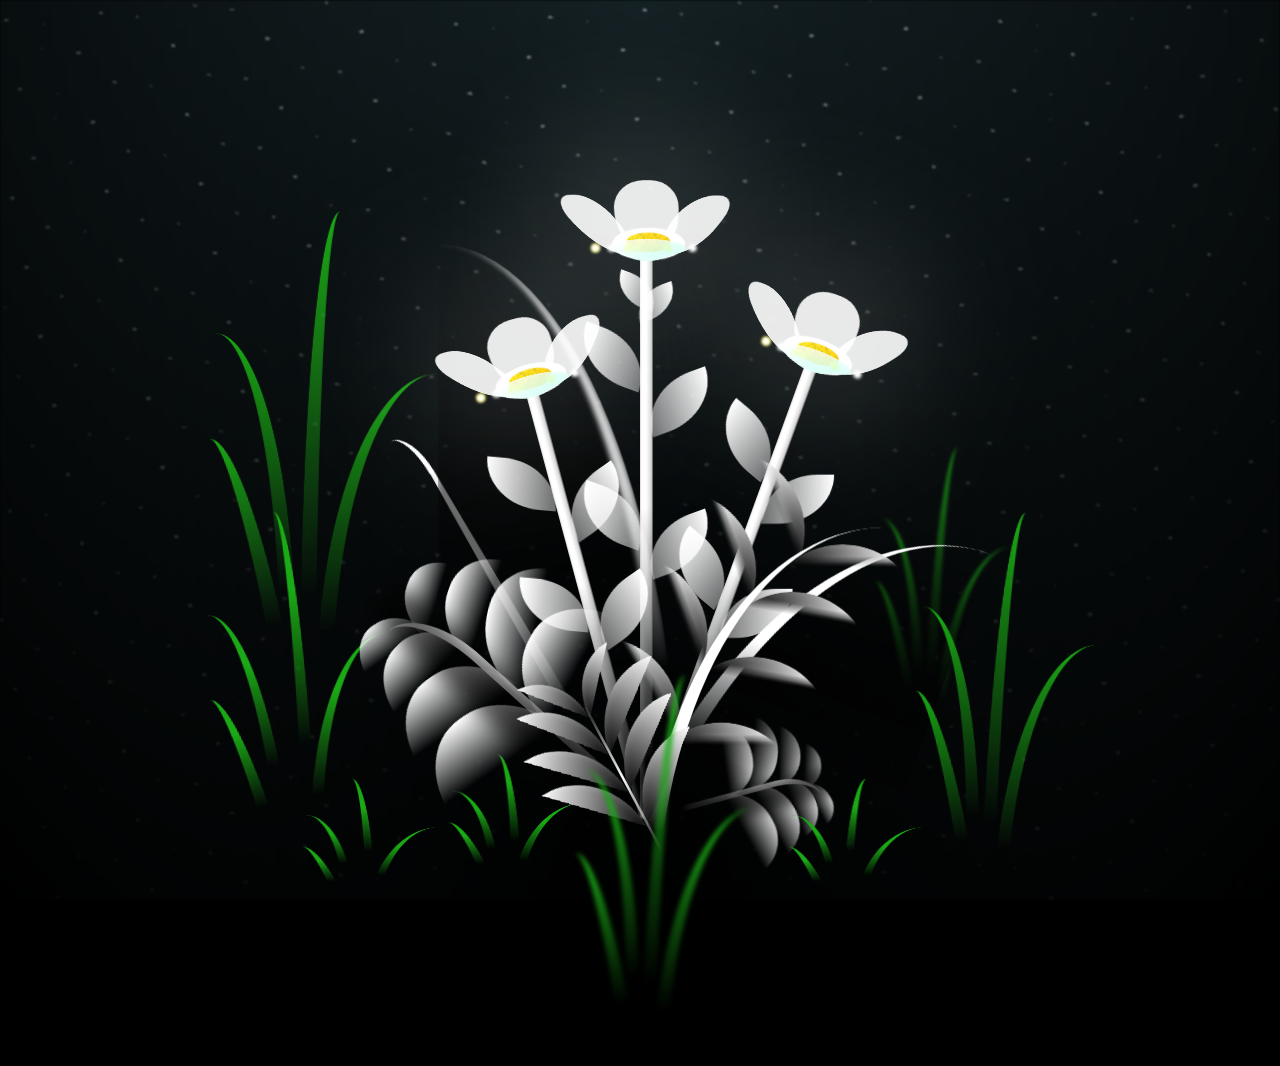
==== commit a3db64e4: "flowers" ====
--- a/flower.html
+++ b/flower.html
@@ -1,340 +1,324 @@
-<html lang="en"><head>
-    <meta charset="UTF-8">
-    <meta http-equiv="X-UA-Compatible" content="IE=edge">
-    <meta name="viewport" content="width=device-width, initial-scale=1.0">
-      <link rel="stylesheet" href="style.css"/>
-    <title>Pandak na Cute</title>
-    <style>
-
-    </style>
+<!DOCTYPE html>
+<html lang="en">
+
+<head>
+  <meta charset="UTF-8">
+  <meta http-equiv="X-UA-Compatible" content="IE=edge">
+  <meta name="viewport" content="width=device-width, initial-scale=1.0">
+  <link rel="shortcut icon" href="images/gift.png" type="image/x-icon">
+  <link rel="stylesheet" href="css/style.css">
+
+  <!-- Document Title -->
+  <title>FLOWERS</title>
 </head>
-<body class="" data-new-gr-c-s-check-loaded="14.1130.0" data-gr-ext-installed="">
-    <div class="night"></div>
-    <div class="flowers">
-      <div class="flower flower--1">
-        <div class="flower__leafs flower__leafs--1">
-          <div class="flower__leaf flower__leaf--1"></div>
-          <div class="flower__leaf flower__leaf--2"></div>
-          <div class="flower__leaf flower__leaf--3"></div>
-          <div class="flower__leaf flower__leaf--4"></div>
-          <div class="flower__white-circle"></div>
-  
-          <div class="flower__light flower__light--1"></div>
-          <div class="flower__light flower__light--2"></div>
-          <div class="flower__light flower__light--3"></div>
-          <div class="flower__light flower__light--4"></div>
-          <div class="flower__light flower__light--5"></div>
-          <div class="flower__light flower__light--6"></div>
-          <div class="flower__light flower__light--7"></div>
-          <div class="flower__light flower__light--8"></div>
-  
-        </div>
-        <div class="flower__line">
-          <div class="flower__line__leaf flower__line__leaf--1"></div>
-          <div class="flower__line__leaf flower__line__leaf--2"></div>
-          <div class="flower__line__leaf flower__line__leaf--3"></div>
-          <div class="flower__line__leaf flower__line__leaf--4"></div>
-          <div class="flower__line__leaf flower__line__leaf--5"></div>
-          <div class="flower__line__leaf flower__line__leaf--6"></div>
-        </div>
-      </div>
-  
-      <div class="flower flower--2">
-        <div class="flower__leafs flower__leafs--2">
-          <div class="flower__leaf flower__leaf--1"></div>
-          <div class="flower__leaf flower__leaf--2"></div>
-          <div class="flower__leaf flower__leaf--3"></div>
-          <div class="flower__leaf flower__leaf--4"></div>
-          <div class="flower__white-circle"></div>
-  
-          <div class="flower__light flower__light--1"></div>
-          <div class="flower__light flower__light--2"></div>
-          <div class="flower__light flower__light--3"></div>
-          <div class="flower__light flower__light--4"></div>
-          <div class="flower__light flower__light--5"></div>
-          <div class="flower__light flower__light--6"></div>
-          <div class="flower__light flower__light--7"></div>
-          <div class="flower__light flower__light--8"></div>
-  
-        </div>
-        <div class="flower__line">
-          <div class="flower__line__leaf flower__line__leaf--1"></div>
-          <div class="flower__line__leaf flower__line__leaf--2"></div>
-          <div class="flower__line__leaf flower__line__leaf--3"></div>
-          <div class="flower__line__leaf flower__line__leaf--4"></div>
-        </div>
-      </div>
-  
-      <div class="flower flower--3">
-        <div class="flower__leafs flower__leafs--3">
-          <div class="flower__leaf flower__leaf--1"></div>
-          <div class="flower__leaf flower__leaf--2"></div>
-          <div class="flower__leaf flower__leaf--3"></div>
-          <div class="flower__leaf flower__leaf--4"></div>
-          <div class="flower__white-circle"></div>
-  
-          <div class="flower__light flower__light--1"></div>
-          <div class="flower__light flower__light--2"></div>
-          <div class="flower__light flower__light--3"></div>
-          <div class="flower__light flower__light--4"></div>
-          <div class="flower__light flower__light--5"></div>
-          <div class="flower__light flower__light--6"></div>
-          <div class="flower__light flower__light--7"></div>
-          <div class="flower__light flower__light--8"></div>
-  
-        </div>
-        <div class="flower__line">
-          <div class="flower__line__leaf flower__line__leaf--1"></div>
-          <div class="flower__line__leaf flower__line__leaf--2"></div>
-          <div class="flower__line__leaf flower__line__leaf--3"></div>
-          <div class="flower__line__leaf flower__line__leaf--4"></div>
-        </div>
-      </div>
-  
-      <div class="grow-ans" style="--d:1.2s">
-        <div class="flower__g-long">
-          <div class="flower__g-long__top"></div>
-          <div class="flower__g-long__bottom"></div>
-        </div>
-      </div>
-  
-      <div class="growing-grass">
-        <div class="flower__grass flower__grass--1">
-          <div class="flower__grass--top"></div>
-          <div class="flower__grass--bottom"></div>
-          <div class="flower__grass__leaf flower__grass__leaf--1"></div>
-          <div class="flower__grass__leaf flower__grass__leaf--2"></div>
-          <div class="flower__grass__leaf flower__grass__leaf--3"></div>
-          <div class="flower__grass__leaf flower__grass__leaf--4"></div>
-          <div class="flower__grass__leaf flower__grass__leaf--5"></div>
-          <div class="flower__grass__leaf flower__grass__leaf--6"></div>
-          <div class="flower__grass__leaf flower__grass__leaf--7"></div>
-          <div class="flower__grass__leaf flower__grass__leaf--8"></div>
-          <div class="flower__grass__overlay"></div>
-        </div>
-      </div>
-  
-      <div class="growing-grass">
-        <div class="flower__grass flower__grass--2">
-          <div class="flower__grass--top"></div>
-          <div class="flower__grass--bottom"></div>
-          <div class="flower__grass__leaf flower__grass__leaf--1"></div>
-          <div class="flower__grass__leaf flower__grass__leaf--2"></div>
-          <div class="flower__grass__leaf flower__grass__leaf--3"></div>
-          <div class="flower__grass__leaf flower__grass__leaf--4"></div>
-          <div class="flower__grass__leaf flower__grass__leaf--5"></div>
-          <div class="flower__grass__leaf flower__grass__leaf--6"></div>
-          <div class="flower__grass__leaf flower__grass__leaf--7"></div>
-          <div class="flower__grass__leaf flower__grass__leaf--8"></div>
-          <div class="flower__grass__overlay"></div>
-        </div>
-      </div>
-  
-      <div class="grow-ans" style="--d:2.4s">
-        <div class="flower__g-right flower__g-right--1">
-          <div class="leaf"></div>
-        </div>
-      </div>
-  
-      <div class="grow-ans" style="--d:2.8s">
-        <div class="flower__g-right flower__g-right--2">
-          <div class="leaf"></div>
-        </div>
-      </div>
-  
-      <div class="grow-ans" style="--d:2.8s">
-        <div class="flower__g-front">
-          <div class="flower__g-front__leaf-wrapper flower__g-front__leaf-wrapper--1">
-            <div class="flower__g-front__leaf"></div>
-          </div>
-          <div class="flower__g-front__leaf-wrapper flower__g-front__leaf-wrapper--2">
-            <div class="flower__g-front__leaf"></div>
-          </div>
-          <div class="flower__g-front__leaf-wrapper flower__g-front__leaf-wrapper--3">
-            <div class="flower__g-front__leaf"></div>
-          </div>
-          <div class="flower__g-front__leaf-wrapper flower__g-front__leaf-wrapper--4">
-            <div class="flower__g-front__leaf"></div>
-          </div>
-          <div class="flower__g-front__leaf-wrapper flower__g-front__leaf-wrapper--5">
-            <div class="flower__g-front__leaf"></div>
-          </div>
-          <div class="flower__g-front__leaf-wrapper flower__g-front__leaf-wrapper--6">
-            <div class="flower__g-front__leaf"></div>
-          </div>
-          <div class="flower__g-front__leaf-wrapper flower__g-front__leaf-wrapper--7">
-            <div class="flower__g-front__leaf"></div>
-          </div>
-          <div class="flower__g-front__leaf-wrapper flower__g-front__leaf-wrapper--8">
-            <div class="flower__g-front__leaf"></div>
-          </div>
-          <div class="flower__g-front__line"></div>
-        </div>
-      </div>
-  
+
+<body class="not-loaded">
+  <!-- Background -->
+  <div class="night"></div>
+
+  <!-- Flower -->
+  <div class="flowers">
+    <div class="flower flower--1">
+      <div class="flower__leafs flower__leafs--1">
+        <div class="flower__leaf flower__leaf--1"></div>
+        <div class="flower__leaf flower__leaf--2"></div>
+        <div class="flower__leaf flower__leaf--3"></div>
+        <div class="flower__leaf flower__leaf--4"></div>
+        <div class="flower__white-circle"></div>
+
+        <div class="flower__light flower__light--1"></div>
+        <div class="flower__light flower__light--2"></div>
+        <div class="flower__light flower__light--3"></div>
+        <div class="flower__light flower__light--4"></div>
+        <div class="flower__light flower__light--5"></div>
+        <div class="flower__light flower__light--6"></div>
+        <div class="flower__light flower__light--7"></div>
+        <div class="flower__light flower__light--8"></div>
+
+      </div>
+      <div class="flower__line">
+        <div class="flower__line__leaf flower__line__leaf--1"></div>
+        <div class="flower__line__leaf flower__line__leaf--2"></div>
+        <div class="flower__line__leaf flower__line__leaf--3"></div>
+        <div class="flower__line__leaf flower__line__leaf--4"></div>
+        <div class="flower__line__leaf flower__line__leaf--5"></div>
+        <div class="flower__line__leaf flower__line__leaf--6"></div>
+      </div>
+    </div>
+
+    <div class="flower flower--2">
+      <div class="flower__leafs flower__leafs--2">
+        <div class="flower__leaf flower__leaf--1"></div>
+        <div class="flower__leaf flower__leaf--2"></div>
+        <div class="flower__leaf flower__leaf--3"></div>
+        <div class="flower__leaf flower__leaf--4"></div>
+        <div class="flower__white-circle"></div>
+
+        <div class="flower__light flower__light--1"></div>
+        <div class="flower__light flower__light--2"></div>
+        <div class="flower__light flower__light--3"></div>
+        <div class="flower__light flower__light--4"></div>
+        <div class="flower__light flower__light--5"></div>
+        <div class="flower__light flower__light--6"></div>
+        <div class="flower__light flower__light--7"></div>
+        <div class="flower__light flower__light--8"></div>
+
+      </div>
+      <div class="flower__line">
+        <div class="flower__line__leaf flower__line__leaf--1"></div>
+        <div class="flower__line__leaf flower__line__leaf--2"></div>
+        <div class="flower__line__leaf flower__line__leaf--3"></div>
+        <div class="flower__line__leaf flower__line__leaf--4"></div>
+      </div>
+    </div>
+
+    <div class="flower flower--3">
+      <div class="flower__leafs flower__leafs--3">
+        <div class="flower__leaf flower__leaf--1"></div>
+        <div class="flower__leaf flower__leaf--2"></div>
+        <div class="flower__leaf flower__leaf--3"></div>
+        <div class="flower__leaf flower__leaf--4"></div>
+        <div class="flower__white-circle"></div>
+
+        <div class="flower__light flower__light--1"></div>
+        <div class="flower__light flower__light--2"></div>
+        <div class="flower__light flower__light--3"></div>
+        <div class="flower__light flower__light--4"></div>
+        <div class="flower__light flower__light--5"></div>
+        <div class="flower__light flower__light--6"></div>
+        <div class="flower__light flower__light--7"></div>
+        <div class="flower__light flower__light--8"></div>
+
+      </div>
+      <div class="flower__line">
+        <div class="flower__line__leaf flower__line__leaf--1"></div>
+        <div class="flower__line__leaf flower__line__leaf--2"></div>
+        <div class="flower__line__leaf flower__line__leaf--3"></div>
+        <div class="flower__line__leaf flower__line__leaf--4"></div>
+      </div>
+    </div>
+
+    <div class="grow-ans" style="--d:1.2s">
+      <div class="flower__g-long">
+        <div class="flower__g-long__top"></div>
+        <div class="flower__g-long__bottom"></div>
+      </div>
+    </div>
+
+    <div class="growing-grass">
+      <div class="flower__grass flower__grass--1">
+        <div class="flower__grass--top"></div>
+        <div class="flower__grass--bottom"></div>
+        <div class="flower__grass__leaf flower__grass__leaf--1"></div>
+        <div class="flower__grass__leaf flower__grass__leaf--2"></div>
+        <div class="flower__grass__leaf flower__grass__leaf--3"></div>
+        <div class="flower__grass__leaf flower__grass__leaf--4"></div>
+        <div class="flower__grass__leaf flower__grass__leaf--5"></div>
+        <div class="flower__grass__leaf flower__grass__leaf--6"></div>
+        <div class="flower__grass__leaf flower__grass__leaf--7"></div>
+        <div class="flower__grass__leaf flower__grass__leaf--8"></div>
+        <div class="flower__grass__overlay"></div>
+      </div>
+    </div>
+
+    <div class="growing-grass">
+      <div class="flower__grass flower__grass--2">
+        <div class="flower__grass--top"></div>
+        <div class="flower__grass--bottom"></div>
+        <div class="flower__grass__leaf flower__grass__leaf--1"></div>
+        <div class="flower__grass__leaf flower__grass__leaf--2"></div>
+        <div class="flower__grass__leaf flower__grass__leaf--3"></div>
+        <div class="flower__grass__leaf flower__grass__leaf--4"></div>
+        <div class="flower__grass__leaf flower__grass__leaf--5"></div>
+        <div class="flower__grass__leaf flower__grass__leaf--6"></div>
+        <div class="flower__grass__leaf flower__grass__leaf--7"></div>
+        <div class="flower__grass__leaf flower__grass__leaf--8"></div>
+        <div class="flower__grass__overlay"></div>
+      </div>
+    </div>
+
+    <div class="grow-ans" style="--d:2.4s">
+      <div class="flower__g-right flower__g-right--1">
+        <div class="leaf"></div>
+      </div>
+    </div>
+
+    <div class="grow-ans" style="--d:2.8s">
+      <div class="flower__g-right flower__g-right--2">
+        <div class="leaf"></div>
+      </div>
+    </div>
+
+    <div class="grow-ans" style="--d:2.8s">
+      <div class="flower__g-front">
+        <div class="flower__g-front__leaf-wrapper flower__g-front__leaf-wrapper--1">
+          <div class="flower__g-front__leaf"></div>
+        </div>
+        <div class="flower__g-front__leaf-wrapper flower__g-front__leaf-wrapper--2">
+          <div class="flower__g-front__leaf"></div>
+        </div>
+        <div class="flower__g-front__leaf-wrapper flower__g-front__leaf-wrapper--3">
+          <div class="flower__g-front__leaf"></div>
+        </div>
+        <div class="flower__g-front__leaf-wrapper flower__g-front__leaf-wrapper--4">
+          <div class="flower__g-front__leaf"></div>
+        </div>
+        <div class="flower__g-front__leaf-wrapper flower__g-front__leaf-wrapper--5">
+          <div class="flower__g-front__leaf"></div>
+        </div>
+        <div class="flower__g-front__leaf-wrapper flower__g-front__leaf-wrapper--6">
+          <div class="flower__g-front__leaf"></div>
+        </div>
+        <div class="flower__g-front__leaf-wrapper flower__g-front__leaf-wrapper--7">
+          <div class="flower__g-front__leaf"></div>
+        </div>
+        <div class="flower__g-front__leaf-wrapper flower__g-front__leaf-wrapper--8">
+          <div class="flower__g-front__leaf"></div>
+        </div>
+        <div class="flower__g-front__line"></div>
+      </div>
+    </div>
+
+    <div class="grow-ans" style="--d:3.2s">
+      <div class="flower__g-fr">
+        <div class="leaf"></div>
+        <div class="flower__g-fr__leaf flower__g-fr__leaf--1"></div>
+        <div class="flower__g-fr__leaf flower__g-fr__leaf--2"></div>
+        <div class="flower__g-fr__leaf flower__g-fr__leaf--3"></div>
+        <div class="flower__g-fr__leaf flower__g-fr__leaf--4"></div>
+        <div class="flower__g-fr__leaf flower__g-fr__leaf--5"></div>
+        <div class="flower__g-fr__leaf flower__g-fr__leaf--6"></div>
+        <div class="flower__g-fr__leaf flower__g-fr__leaf--7"></div>
+        <div class="flower__g-fr__leaf flower__g-fr__leaf--8"></div>
+      </div>
+    </div>
+
+    <div class="long-g long-g--0">
+      <div class="grow-ans" style="--d:3s">
+        <div class="leaf leaf--0"></div>
+      </div>
+      <div class="grow-ans" style="--d:2.2s">
+        <div class="leaf leaf--1"></div>
+      </div>
+      <div class="grow-ans" style="--d:3.4s">
+        <div class="leaf leaf--2"></div>
+      </div>
+      <div class="grow-ans" style="--d:3.6s">
+        <div class="leaf leaf--3"></div>
+      </div>
+    </div>
+
+    <div class="long-g long-g--1">
+      <div class="grow-ans" style="--d:3.6s">
+        <div class="leaf leaf--0"></div>
+      </div>
+      <div class="grow-ans" style="--d:3.8s">
+        <div class="leaf leaf--1"></div>
+      </div>
+      <div class="grow-ans" style="--d:4s">
+        <div class="leaf leaf--2"></div>
+      </div>
+      <div class="grow-ans" style="--d:4.2s">
+        <div class="leaf leaf--3"></div>
+      </div>
+    </div>
+
+    <div class="long-g long-g--2">
+      <div class="grow-ans" style="--d:4s">
+        <div class="leaf leaf--0"></div>
+      </div>
+      <div class="grow-ans" style="--d:4.2s">
+        <div class="leaf leaf--1"></div>
+      </div>
+      <div class="grow-ans" style="--d:4.4s">
+        <div class="leaf leaf--2"></div>
+      </div>
+      <div class="grow-ans" style="--d:4.6s">
+        <div class="leaf leaf--3"></div>
+      </div>
+    </div>
+
+    <div class="long-g long-g--3">
+      <div class="grow-ans" style="--d:4s">
+        <div class="leaf leaf--0"></div>
+      </div>
+      <div class="grow-ans" style="--d:4.2s">
+        <div class="leaf leaf--1"></div>
+      </div>
+      <div class="grow-ans" style="--d:3s">
+        <div class="leaf leaf--2"></div>
+      </div>
+      <div class="grow-ans" style="--d:3.6s">
+        <div class="leaf leaf--3"></div>
+      </div>
+    </div>
+
+    <div class="long-g long-g--4">
+      <div class="grow-ans" style="--d:4s">
+        <div class="leaf leaf--0"></div>
+      </div>
+      <div class="grow-ans" style="--d:4.2s">
+        <div class="leaf leaf--1"></div>
+      </div>
+      <div class="grow-ans" style="--d:3s">
+        <div class="leaf leaf--2"></div>
+      </div>
+      <div class="grow-ans" style="--d:3.6s">
+        <div class="leaf leaf--3"></div>
+      </div>
+    </div>
+
+    <div class="long-g long-g--5">
+      <div class="grow-ans" style="--d:4s">
+        <div class="leaf leaf--0"></div>
+      </div>
+      <div class="grow-ans" style="--d:4.2s">
+        <div class="leaf leaf--1"></div>
+      </div>
+      <div class="grow-ans" style="--d:3s">
+        <div class="leaf leaf--2"></div>
+      </div>
+      <div class="grow-ans" style="--d:3.6s">
+        <div class="leaf leaf--3"></div>
+      </div>
+    </div>
+
+    <div class="long-g long-g--6">
+      <div class="grow-ans" style="--d:4.2s">
+        <div class="leaf leaf--0"></div>
+      </div>
+      <div class="grow-ans" style="--d:4.4s">
+        <div class="leaf leaf--1"></div>
+      </div>
+      <div class="grow-ans" style="--d:4.6s">
+        <div class="leaf leaf--2"></div>
+      </div>
+      <div class="grow-ans" style="--d:4.8s">
+        <div class="leaf leaf--3"></div>
+      </div>
+    </div>
+
+    <div class="long-g long-g--7">
+      <div class="grow-ans" style="--d:3s">
+        <div class="leaf leaf--0"></div>
+      </div>
       <div class="grow-ans" style="--d:3.2s">
-        <div class="flower__g-fr">
-          <div class="leaf"></div>
-          <div class="flower__g-fr__leaf flower__g-fr__leaf--1"></div>
-          <div class="flower__g-fr__leaf flower__g-fr__leaf--2"></div>
-          <div class="flower__g-fr__leaf flower__g-fr__leaf--3"></div>
-          <div class="flower__g-fr__leaf flower__g-fr__leaf--4"></div>
-          <div class="flower__g-fr__leaf flower__g-fr__leaf--5"></div>
-          <div class="flower__g-fr__leaf flower__g-fr__leaf--6"></div>
-          <div class="flower__g-fr__leaf flower__g-fr__leaf--7"></div>
-          <div class="flower__g-fr__leaf flower__g-fr__leaf--8"></div>
-        </div>
-      </div>
-  
-      <div class="long-g long-g--0">
-        <div class="grow-ans" style="--d:3s">
-          <div class="leaf leaf--0"></div>
-        </div>
-        <div class="grow-ans" style="--d:2.2s">
-          <div class="leaf leaf--1"></div>
-        </div>
-        <div class="grow-ans" style="--d:3.4s">
-          <div class="leaf leaf--2"></div>
-        </div>
-        <div class="grow-ans" style="--d:3.6s">
-          <div class="leaf leaf--3"></div>
-        </div>
-      </div>
-  
-      <div class="long-g long-g--1">
-        <div class="grow-ans" style="--d:3.6s">
-          <div class="leaf leaf--0"></div>
-        </div>
-        <div class="grow-ans" style="--d:3.8s">
-          <div class="leaf leaf--1"></div>
-        </div>
-        <div class="grow-ans" style="--d:4s">
-          <div class="leaf leaf--2"></div>
-        </div>
-        <div class="grow-ans" style="--d:4.2s">
-          <div class="leaf leaf--3"></div>
-        </div>
-      </div>
-  
-      <div class="long-g long-g--2">
-        <div class="grow-ans" style="--d:4s">
-          <div class="leaf leaf--0"></div>
-        </div>
-        <div class="grow-ans" style="--d:4.2s">
-          <div class="leaf leaf--1"></div>
-        </div>
-        <div class="grow-ans" style="--d:4.4s">
-          <div class="leaf leaf--2"></div>
-        </div>
-        <div class="grow-ans" style="--d:4.6s">
-          <div class="leaf leaf--3"></div>
-        </div>
-      </div>
-  
-      <div class="long-g long-g--3">
-        <div class="grow-ans" style="--d:4s">
-          <div class="leaf leaf--0"></div>
-        </div>
-        <div class="grow-ans" style="--d:4.2s">
-          <div class="leaf leaf--1"></div>
-        </div>
-        <div class="grow-ans" style="--d:3s">
-          <div class="leaf leaf--2"></div>
-        </div>
-        <div class="grow-ans" style="--d:3.6s">
-          <div class="leaf leaf--3"></div>
-        </div>
-      </div>
-  
-      <div class="long-g long-g--4">
-        <div class="grow-ans" style="--d:4s">
-          <div class="leaf leaf--0"></div>
-        </div>
-        <div class="grow-ans" style="--d:4.2s">
-          <div class="leaf leaf--1"></div>
-        </div>
-        <div class="grow-ans" style="--d:3s">
-          <div class="leaf leaf--2"></div>
-        </div>
-        <div class="grow-ans" style="--d:3.6s">
-          <div class="leaf leaf--3"></div>
-        </div>
-      </div>
-  
-      <div class="long-g long-g--5">
-        <div class="grow-ans" style="--d:4s">
-          <div class="leaf leaf--0"></div>
-        </div>
-        <div class="grow-ans" style="--d:4.2s">
-          <div class="leaf leaf--1"></div>
-        </div>
-        <div class="grow-ans" style="--d:3s">
-          <div class="leaf leaf--2"></div>
-        </div>
-        <div class="grow-ans" style="--d:3.6s">
-          <div class="leaf leaf--3"></div>
-        </div>
-      </div>
-  
-      <div class="long-g long-g--6">
-        <div class="grow-ans" style="--d:4.2s">
-          <div class="leaf leaf--0"></div>
-        </div>
-        <div class="grow-ans" style="--d:4.4s">
-          <div class="leaf leaf--1"></div>
-        </div>
-        <div class="grow-ans" style="--d:4.6s">
-          <div class="leaf leaf--2"></div>
-        </div>
-        <div class="grow-ans" style="--d:4.8s">
-          <div class="leaf leaf--3"></div>
-        </div>
-      </div>
-  
-      <div class="long-g long-g--7">
-        <div class="grow-ans" style="--d:3s">
-          <div class="leaf leaf--0"></div>
-        </div>
-        <div class="grow-ans" style="--d:3.2s">
-          <div class="leaf leaf--1"></div>
-        </div>
-        <div class="grow-ans" style="--d:3.5s">
-          <div class="leaf leaf--2"></div>
-        </div>
-        <div class="grow-ans" style="--d:3.6s">
-          <div class="leaf leaf--3"></div>
-        </div>
-      </div>
-    </div>
-<div id="countdownDate"></div>
-  
-    <script>   
-      // Kung ang pahina ay nag-load, alisin ang "not-loaded" class matapos ang 1 segundo
-      onload = () => {
-          const c = setTimeout(() => {
-              document.body.classList.remove("not-loaded");
-              clearTimeout(c);
-          }, 1000);
-      };
-
-      // Itakda ang countdown date (sa halimbawang ito, itinakda ito sa 10 segundo)
-      var countdownDate = new Date().getTime() + (3 * 60 * 1000); // 3 minutes in milliseconds
-
-      // I-update ang countdown kada segundo
-      var countdown = setInterval(function() {
-          // Kumuha ng kasalukuyang petsa at oras
-          var now = new Date().getTime();
-
-          // Kalkulahin ang natitirang oras
-          var distance = countdownDate - now;
-
-          // Kalkulahin ang segundo
-          var seconds = Math.floor(distance / 1000);
-
-          // Kung ang countdown ay tapos na, ilipat sa ibang pahina
-          if (seconds < 0) {
-              clearInterval(countdown); // Patakasin ang countdown interval
-              window.location.href = "letter.html"; // Palitan ang URL ng target na pahina
-          }
-      }, 1000);
-  </script>+        <div class="leaf leaf--1"></div>
+      </div>
+      <div class="grow-ans" style="--d:3.5s">
+        <div class="leaf leaf--2"></div>
+      </div>
+      <div class="grow-ans" style="--d:3.6s">
+        <div class="leaf leaf--3"></div>
+      </div>
+    </div>
+  </div>
+
+  <!-- Title -->
+  <!-- <h1 class="title"><span id="title"></span></h1> -->
+</body>
+
+</html>
+
+<!-- Import Javascript -->
+<script src="js/main.js"></script>
--- a/css/style.css
+++ b/css/style.css
@@ -0,0 +1,1216 @@
+*,
+*::after,
+*::before {
+  padding: 0;
+  margin: 0;
+  box-sizing: border-box;
+}
+
+:root {
+  --dark-color: #000;
+}
+
+.title {
+  position: absolute;
+  width: 100%;
+  text-align: center;
+  margin-top: 50px;
+  top: 0;
+  left: 0;
+  color: white;
+  font-family: 'Courier New', Courier, monospace;
+  font-size: 70px;
+  text-shadow: 0px 0px 20px white;
+}
+
+body {
+  display: flex;
+  align-items: flex-end;
+  justify-content: center;
+  min-height: 100vh;
+  background-color: var(--dark-color);
+  overflow: hidden;
+  perspective: 1000px;
+}
+
+.night {
+  position: fixed;
+  left: 50%;
+  top: 0;
+  transform: translateX(-50%);
+  width: 100%;
+  height: 100%;
+  filter: blur(0.1vmin);
+  background-image: radial-gradient(ellipse at top, transparent 0%, var(--dark-color)), radial-gradient(ellipse at bottom, var(--dark-color), rgba(145, 233, 255, 0.2)), repeating-linear-gradient(220deg, rgb(0, 0, 0) 0px, rgb(0, 0, 0) 19px, transparent 19px, transparent 22px), repeating-linear-gradient(189deg, rgb(0, 0, 0) 0px, rgb(0, 0, 0) 19px, transparent 19px, transparent 22px), repeating-linear-gradient(148deg, rgb(0, 0, 0) 0px, rgb(0, 0, 0) 19px, transparent 19px, transparent 22px), linear-gradient(90deg, rgb(255, 255, 250), rgb(240, 240, 240));
+}
+
+.flowers {
+  position: relative;
+  transform: scale(0.9);
+}
+
+.flower {
+  position: absolute;
+  bottom: 10vmin;
+  transform-origin: bottom center;
+  z-index: 10;
+  --fl-speed: 0.8s;
+}
+
+.flower--1 {
+  animation: moving-flower-1 4s linear infinite;
+}
+
+.flower--1 .flower__line {
+  height: 70vmin;
+  animation-delay: 0.3s;
+}
+
+.flower--1 .flower__line__leaf--1 {
+  animation: blooming-leaf-right var(--fl-speed) 1.6s backwards;
+}
+
+.flower--1 .flower__line__leaf--2 {
+  animation: blooming-leaf-right var(--fl-speed) 1.4s backwards;
+}
+
+.flower--1 .flower__line__leaf--3 {
+  animation: blooming-leaf-left var(--fl-speed) 1.2s backwards;
+}
+
+.flower--1 .flower__line__leaf--4 {
+  animation: blooming-leaf-left var(--fl-speed) 1s backwards;
+}
+
+.flower--1 .flower__line__leaf--5 {
+  animation: blooming-leaf-right var(--fl-speed) 1.8s backwards;
+}
+
+.flower--1 .flower__line__leaf--6 {
+  animation: blooming-leaf-left var(--fl-speed) 2s backwards;
+}
+
+.flower--2 {
+  left: 50%;
+  transform: rotate(20deg);
+  animation: moving-flower-2 4s linear infinite;
+}
+
+.flower--2 .flower__line {
+  height: 60vmin;
+  animation-delay: 0.6s;
+}
+
+.flower--2 .flower__line__leaf--1 {
+  animation: blooming-leaf-right var(--fl-speed) 1.9s backwards;
+}
+
+.flower--2 .flower__line__leaf--2 {
+  animation: blooming-leaf-right var(--fl-speed) 1.7s backwards;
+}
+
+.flower--2 .flower__line__leaf--3 {
+  animation: blooming-leaf-left var(--fl-speed) 1.5s backwards;
+}
+
+.flower--2 .flower__line__leaf--4 {
+  animation: blooming-leaf-left var(--fl-speed) 1.3s backwards;
+}
+
+.flower--3 {
+  left: 50%;
+  transform: rotate(-15deg);
+  animation: moving-flower-3 4s linear infinite;
+}
+
+.flower--3 .flower__line {
+  animation-delay: 0.9s;
+}
+
+.flower--3 .flower__line__leaf--1 {
+  animation: blooming-leaf-right var(--fl-speed) 2.5s backwards;
+}
+
+.flower--3 .flower__line__leaf--2 {
+  animation: blooming-leaf-right var(--fl-speed) 2.3s backwards;
+}
+
+.flower--3 .flower__line__leaf--3 {
+  animation: blooming-leaf-left var(--fl-speed) 2.1s backwards;
+}
+
+.flower--3 .flower__line__leaf--4 {
+  animation: blooming-leaf-left var(--fl-speed) 1.9s backwards;
+}
+
+.flower__leafs {
+  position: relative;
+  animation: blooming-flower 2s backwards;
+}
+
+.flower__leafs--1 {
+  animation-delay: 1.1s;
+}
+
+.flower__leafs--2 {
+  animation-delay: 1.4s;
+}
+
+.flower__leafs--3 {
+  animation-delay: 1.7s;
+}
+
+.flower__leafs::after {
+  content: "";
+  position: absolute;
+  left: 0;
+  top: 0;
+  transform: translate(-50%, -100%);
+  width: 8vmin;
+  height: 8vmin;
+  background-color: #fff;
+  filter: blur(10vmin);
+}
+
+.flower__leaf {
+  position: absolute;
+  bottom: 0;
+  left: 50%;
+  width: 8vmin;
+  height: 11vmin;
+  border-radius: 51% 49% 47% 53%/44% 45% 55% 69%;
+  background-color: #a7ffee;
+  background-image: linear-gradient(to top, #fff, #fff);
+  transform-origin: bottom center;
+  opacity: 0.9;
+  box-shadow: inset 0 0 2vmin rgba(255, 255, 255, 0.5);
+}
+
+.flower__leaf--1 {
+  transform: translate(-10%, 1%) rotateY(40deg) rotateX(-50deg);
+}
+
+.flower__leaf--2 {
+  transform: translate(-50%, -4%) rotateX(40deg);
+}
+
+.flower__leaf--3 {
+  transform: translate(-90%, 0%) rotateY(45deg) rotateX(50deg);
+}
+
+.flower__leaf--4 {
+  width: 8vmin;
+  height: 8vmin;
+  transform-origin: bottom left;
+  border-radius: 4vmin 10vmin 4vmin 4vmin;
+  transform: translate(0%, 18%) rotateX(70deg) rotate(-43deg);
+  background-image: linear-gradient(to top, rgba(255, 2555, 255, 0.4), #fff);
+  z-index: 1;
+  opacity: 0.8;
+  -webkit-transform: translate(0%, 18%) rotateX(70deg) rotate(-43deg);
+  -moz-transform: translate(0%, 18%) rotateX(70deg) rotate(-43deg);
+  -ms-transform: translate(0%, 18%) rotateX(70deg) rotate(-43deg);
+  -o-transform: translate(0%, 18%) rotateX(70deg) rotate(-43deg);
+}
+
+.flower__white-circle {
+  position: absolute;
+  left: -3.5vmin;
+  top: -3vmin;
+  width: 9vmin;
+  height: 4vmin;
+  border-radius: 50%;
+  background-color: #fff;
+}
+
+.flower__white-circle::after {
+  content: "";
+  position: absolute;
+  left: 50%;
+  top: 45%;
+  transform: translate(-50%, -50%);
+  width: 60%;
+  height: 60%;
+  border-radius: inherit;
+  background-image: repeating-linear-gradient(135deg, rgba(0, 0, 0, 0.03) 0px, rgba(0, 0, 0, 0.03) 1px, transparent 1px, transparent 12px), repeating-linear-gradient(45deg, rgba(0, 0, 0, 0.03) 0px, rgba(0, 0, 0, 0.03) 1px, transparent 1px, transparent 12px), repeating-linear-gradient(67.5deg, rgba(0, 0, 0, 0.03) 0px, rgba(0, 0, 0, 0.03) 1px, transparent 1px, transparent 12px), repeating-linear-gradient(135deg, rgba(0, 0, 0, 0.03) 0px, rgba(0, 0, 0, 0.03) 1px, transparent 1px, transparent 12px), repeating-linear-gradient(45deg, rgba(0, 0, 0, 0.03) 0px, rgba(0, 0, 0, 0.03) 1px, transparent 1px, transparent 12px), repeating-linear-gradient(112.5deg, rgba(0, 0, 0, 0.03) 0px, rgba(0, 0, 0, 0.03) 1px, transparent 1px, transparent 12px), repeating-linear-gradient(112.5deg, rgba(0, 0, 0, 0.03) 0px, rgba(0, 0, 0, 0.03) 1px, transparent 1px, transparent 12px), repeating-linear-gradient(45deg, rgba(0, 0, 0, 0.03) 0px, rgba(0, 0, 0, 0.03) 1px, transparent 1px, transparent 12px), repeating-linear-gradient(22.5deg, rgba(0, 0, 0, 0.03) 0px, rgba(0, 0, 0, 0.03) 1px, transparent 1px, transparent 12px), repeating-linear-gradient(45deg, rgba(0, 0, 0, 0.03) 0px, rgba(0, 0, 0, 0.03) 1px, transparent 1px, transparent 12px), repeating-linear-gradient(22.5deg, rgba(0, 0, 0, 0.03) 0px, rgba(0, 0, 0, 0.03) 1px, transparent 1px, transparent 12px), repeating-linear-gradient(135deg, rgba(0, 0, 0, 0.03) 0px, rgba(0, 0, 0, 0.03) 1px, transparent 1px, transparent 12px), repeating-linear-gradient(157.5deg, rgba(0, 0, 0, 0.03) 0px, rgba(0, 0, 0, 0.03) 1px, transparent 1px, transparent 12px), repeating-linear-gradient(67.5deg, rgba(0, 0, 0, 0.03) 0px, rgba(0, 0, 0, 0.03) 1px, transparent 1px, transparent 12px), repeating-linear-gradient(67.5deg, rgba(0, 0, 0, 0.03) 0px, rgba(0, 0, 0, 0.03) 1px, transparent 1px, transparent 12px), linear-gradient(90deg, rgb(255, 235, 18), rgb(255, 206, 0));
+}
+
+.flower__line {
+  height: 55vmin;
+  width: 1.5vmin;
+  background-image: linear-gradient(to left, rgba(0, 0, 0, 0.2), transparent, rgba(255, 255, 255, 0.2)), linear-gradient(to top, transparent 10%, #fff, #fff);
+  box-shadow: inset 0 0 2px rgba(0, 0, 0, 0.5);
+  animation: grow-flower-tree 4s backwards;
+}
+
+.flower__line__leaf {
+  --w: 7vmin;
+  --h: calc(var(--w) + 2vmin);
+  position: absolute;
+  top: 20%;
+  left: 90%;
+  width: var(--w);
+  height: var(--h);
+  border-top-right-radius: var(--h);
+  border-bottom-left-radius: var(--h);
+  background-image: linear-gradient(to top, rgba(255, 255, 255, 0.4), #fff);
+}
+
+.flower__line__leaf--1 {
+  transform: rotate(70deg) rotateY(30deg);
+}
+
+.flower__line__leaf--2 {
+  top: 45%;
+  transform: rotate(70deg) rotateY(30deg);
+}
+
+.flower__line__leaf--3,
+.flower__line__leaf--4,
+.flower__line__leaf--6 {
+  border-top-right-radius: 0;
+  border-bottom-left-radius: 0;
+  border-top-left-radius: var(--h);
+  border-bottom-right-radius: var(--h);
+  left: -460%;
+  top: 12%;
+  transform: rotate(-70deg) rotateY(30deg);
+}
+
+.flower__line__leaf--4 {
+  top: 40%;
+}
+
+.flower__line__leaf--5 {
+  top: 0;
+  transform-origin: left;
+  transform: rotate(70deg) rotateY(30deg) scale(0.6);
+}
+
+.flower__line__leaf--6 {
+  top: -2%;
+  left: -450%;
+  transform-origin: right;
+  transform: rotate(-70deg) rotateY(30deg) scale(0.6);
+}
+
+.flower__light {
+  position: absolute;
+  bottom: 0vmin;
+  width: 1vmin;
+  height: 1vmin;
+  background-color: rgb(255, 251, 0);
+  border-radius: 50%;
+  filter: blur(0.2vmin);
+  animation: light-ans 4s linear infinite backwards;
+}
+
+.flower__light:nth-child(odd) {
+  background-color: #fff;
+}
+
+.flower__light--1 {
+  left: -2vmin;
+  animation-delay: 1s;
+}
+
+.flower__light--2 {
+  left: 3vmin;
+  animation-delay: 0.5s;
+}
+
+.flower__light--3 {
+  left: -6vmin;
+  animation-delay: 0.3s;
+}
+
+.flower__light--4 {
+  left: 6vmin;
+  animation-delay: 0.9s;
+}
+
+.flower__light--5 {
+  left: -1vmin;
+  animation-delay: 1.5s;
+}
+
+.flower__light--6 {
+  left: -4vmin;
+  animation-delay: 3s;
+}
+
+.flower__light--7 {
+  left: 3vmin;
+  animation-delay: 2s;
+}
+
+.flower__light--8 {
+  left: -6vmin;
+  animation-delay: 3.5s;
+}
+
+.flower__grass {
+  --c: #fff;
+  --line-w: 1.5vmin;
+  position: absolute;
+  bottom: 12vmin;
+  left: -7vmin;
+  display: flex;
+  flex-direction: column;
+  align-items: flex-end;
+  z-index: 20;
+  transform-origin: bottom center;
+  transform: rotate(-48deg) rotateY(40deg);
+}
+
+.flower__grass--1 {
+  animation: moving-grass 2s linear infinite;
+}
+
+.flower__grass--2 {
+  left: 2vmin;
+  bottom: 10vmin;
+  transform: scale(0.5) rotate(75deg) rotateX(10deg) rotateY(-200deg);
+  opacity: 0.8;
+  z-index: 0;
+  animation: moving-grass--2 1.5s linear infinite;
+}
+
+.flower__grass--top {
+  width: 7vmin;
+  height: 10vmin;
+  border-top-right-radius: 100%;
+  border-right: var(--line-w) solid var(--c);
+  transform-origin: bottom center;
+  transform: rotate(-2deg);
+}
+
+.flower__grass--bottom {
+  margin-top: -2px;
+  width: var(--line-w);
+  height: 25vmin;
+  background-image: linear-gradient(to top, transparent, var(--c));
+}
+
+.flower__grass__leaf {
+  --size: 10vmin;
+  position: absolute;
+  width: calc(var(--size) * 2.1);
+  height: var(--size);
+  border-top-left-radius: var(--size);
+  border-top-right-radius: var(--size);
+  background-image: linear-gradient(to top, transparent, transparent 30%, var(--c));
+  z-index: 100;
+}
+
+.flower__grass__leaf--1 {
+  top: -6%;
+  left: 30%;
+  --size: 6vmin;
+  transform: rotate(-20deg);
+  animation: growing-grass-ans--1 2s 2.6s backwards;
+}
+
+@keyframes growing-grass-ans--1 {
+  0% {
+    transform-origin: bottom left;
+    transform: rotate(-20deg) scale(0);
+  }
+}
+
+.flower__grass__leaf--2 {
+  top: -5%;
+  left: -110%;
+  --size: 6vmin;
+  transform: rotate(10deg);
+  animation: growing-grass-ans--2 2s 2.4s linear backwards;
+}
+
+@keyframes growing-grass-ans--2 {
+  0% {
+    transform-origin: bottom right;
+    transform: rotate(10deg) scale(0);
+  }
+}
+
+.flower__grass__leaf--3 {
+  top: 5%;
+  left: 60%;
+  --size: 8vmin;
+  transform: rotate(-18deg) rotateX(-20deg);
+  animation: growing-grass-ans--3 2s 2.2s linear backwards;
+}
+
+@keyframes growing-grass-ans--3 {
+  0% {
+    transform-origin: bottom left;
+    transform: rotate(-18deg) rotateX(-20deg) scale(0);
+  }
+}
+
+.flower__grass__leaf--4 {
+  top: 6%;
+  left: -135%;
+  --size: 8vmin;
+  transform: rotate(2deg);
+  animation: growing-grass-ans--4 2s 2s linear backwards;
+}
+
+@keyframes growing-grass-ans--4 {
+  0% {
+    transform-origin: bottom right;
+    transform: rotate(2deg) scale(0);
+  }
+}
+
+.flower__grass__leaf--5 {
+  top: 20%;
+  left: 60%;
+  --size: 10vmin;
+  transform: rotate(-24deg) rotateX(-20deg);
+  animation: growing-grass-ans--5 2s 1.8s linear backwards;
+}
+
+@keyframes growing-grass-ans--5 {
+  0% {
+    transform-origin: bottom left;
+    transform: rotate(-24deg) rotateX(-20deg) scale(0);
+  }
+}
+
+.flower__grass__leaf--6 {
+  top: 22%;
+  left: -180%;
+  --size: 10vmin;
+  transform: rotate(10deg);
+  animation: growing-grass-ans--6 2s 1.6s linear backwards;
+}
+
+@keyframes growing-grass-ans--6 {
+  0% {
+    transform-origin: bottom right;
+    transform: rotate(10deg) scale(0);
+  }
+}
+
+.flower__grass__leaf--7 {
+  top: 39%;
+  left: 70%;
+  --size: 10vmin;
+  transform: rotate(-10deg);
+  animation: growing-grass-ans--7 2s 1.4s linear backwards;
+}
+
+@keyframes growing-grass-ans--7 {
+  0% {
+    transform-origin: bottom left;
+    transform: rotate(-10deg) scale(0);
+  }
+}
+
+.flower__grass__leaf--8 {
+  top: 40%;
+  left: -215%;
+  --size: 11vmin;
+  transform: rotate(10deg);
+  animation: growing-grass-ans--8 2s 1.2s linear backwards;
+}
+
+@keyframes growing-grass-ans--8 {
+  0% {
+    transform-origin: bottom right;
+    transform: rotate(10deg) scale(0);
+  }
+}
+
+.flower__grass__overlay {
+  position: absolute;
+  top: -10%;
+  right: 0%;
+  width: 100%;
+  height: 100%;
+  background-color: rgba(0, 0, 0, 0.6);
+  filter: blur(1.5vmin);
+  z-index: 100;
+}
+
+.flower__g-long {
+  --w: 2vmin;
+  --h: 6vmin;
+  --c: #fff;
+  position: absolute;
+  bottom: 10vmin;
+  left: -3vmin;
+  transform-origin: bottom center;
+  transform: rotate(-30deg) rotateY(-20deg);
+  display: flex;
+  flex-direction: column;
+  align-items: flex-end;
+  animation: flower-g-long-ans 3s linear infinite;
+}
+
+@keyframes flower-g-long-ans {
+
+  0%,
+  100% {
+    transform: rotate(-30deg) rotateY(-20deg);
+  }
+
+  50% {
+    transform: rotate(-32deg) rotateY(-20deg);
+  }
+}
+
+.flower__g-long__top {
+  top: calc(var(--h) * -1);
+  width: calc(var(--w) + 1vmin);
+  height: var(--h);
+  border-top-right-radius: 100%;
+  border-right: 0.7vmin solid var(--c);
+  transform: translate(-0.7vmin, 1vmin);
+}
+
+.flower__g-long__bottom {
+  width: var(--w);
+  height: 50vmin;
+  transform-origin: bottom center;
+  background-image: linear-gradient(to top, transparent 30%, var(--c));
+  box-shadow: inset 0 0 2px rgba(0, 0, 0, 0.5);
+  -webkit-clip-path: polygon(35% 0, 65% 1%, 100% 100%, 0% 100%);
+  clip-path: polygon(35% 0, 65% 1%, 100% 100%, 0% 100%);
+}
+
+.flower__g-right {
+  position: absolute;
+  bottom: 6vmin;
+  left: -2vmin;
+  transform-origin: bottom left;
+  transform: rotate(20deg);
+}
+
+.flower__g-right .leaf {
+  width: 30vmin;
+  height: 50vmin;
+  border-top-left-radius: 100%;
+  border-left: 2vmin solid #fff;
+  background-image: linear-gradient(to bottom, transparent, var(--dark-color) 60%);
+  -webkit-mask-image: linear-gradient(to top, transparent 30%, #fff 60%);
+}
+
+.flower__g-right--1 {
+  animation: flower-g-right-ans 2.5s linear infinite;
+}
+
+.flower__g-right--2 {
+  left: 5vmin;
+  transform: rotateY(-180deg);
+  animation: flower-g-right-ans--2 3s linear infinite;
+}
+
+.flower__g-right--2 .leaf {
+  height: 75vmin;
+  filter: blur(0.3vmin);
+  opacity: 0.8;
+}
+
+@keyframes flower-g-right-ans {
+
+  0%,
+  100% {
+    transform: rotate(20deg);
+  }
+
+  50% {
+    transform: rotate(24deg) rotateX(-20deg);
+  }
+}
+
+@keyframes flower-g-right-ans--2 {
+
+  0%,
+  100% {
+    transform: rotateY(-180deg) rotate(0deg) rotateX(-20deg);
+  }
+
+  50% {
+    transform: rotateY(-180deg) rotate(6deg) rotateX(-20deg);
+  }
+}
+
+.flower__g-front {
+  position: absolute;
+  bottom: 6vmin;
+  left: 2.5vmin;
+  z-index: 100;
+  transform-origin: bottom center;
+  transform: rotate(-28deg) rotateY(30deg) scale(1.04);
+  animation: flower__g-front-ans 2s linear infinite;
+}
+
+@keyframes flower__g-front-ans {
+
+  0%,
+  100% {
+    transform: rotate(-28deg) rotateY(30deg) scale(1.04);
+  }
+
+  50% {
+    transform: rotate(-35deg) rotateY(40deg) scale(1.04);
+  }
+}
+
+.flower__g-front__line {
+  width: 0.3vmin;
+  height: 20vmin;
+  background-image: linear-gradient(to top, transparent, #fff, transparent 100%);
+  position: relative;
+}
+
+.flower__g-front__leaf-wrapper {
+  position: absolute;
+  top: 0;
+  left: 0;
+  transform-origin: bottom left;
+  transform: rotate(10deg);
+}
+
+.flower__g-front__leaf-wrapper:nth-child(even) {
+  left: 0vmin;
+  transform: rotateY(-180deg) rotate(5deg);
+  animation: flower__g-front__leaf-left-ans 1s ease-in backwards;
+}
+
+.flower__g-front__leaf-wrapper:nth-child(odd) {
+  animation: flower__g-front__leaf-ans 1s ease-in backwards;
+}
+
+.flower__g-front__leaf-wrapper--1 {
+  top: -8vmin;
+  transform: scale(0.7);
+  animation: flower__g-front__leaf-ans 1s 5.5s ease-in backwards !important;
+}
+
+.flower__g-front__leaf-wrapper--2 {
+  top: -8vmin;
+  transform: rotateY(-180deg) scale(0.7) !important;
+  animation: flower__g-front__leaf-left-ans-2 1s 4.6s ease-in backwards !important;
+}
+
+.flower__g-front__leaf-wrapper--3 {
+  top: -3vmin;
+  animation: flower__g-front__leaf-ans 1s 4.6s ease-in backwards;
+}
+
+.flower__g-front__leaf-wrapper--4 {
+  top: -3vmin;
+  transform: rotateY(-180deg) scale(0.9) !important;
+  animation: flower__g-front__leaf-left-ans-2 1s 4.6s ease-in backwards !important;
+}
+
+@keyframes flower__g-front__leaf-left-ans-2 {
+  0% {
+    transform: rotateY(-180deg) scale(0);
+  }
+}
+
+.flower__g-front__leaf-wrapper--5,
+.flower__g-front__leaf-wrapper--6 {
+  top: 2vmin;
+}
+
+.flower__g-front__leaf-wrapper--7,
+.flower__g-front__leaf-wrapper--8 {
+  top: 6.5vmin;
+}
+
+.flower__g-front__leaf-wrapper--2 {
+  animation-delay: 5.2s !important;
+}
+
+.flower__g-front__leaf-wrapper--3 {
+  animation-delay: 4.9s !important;
+}
+
+.flower__g-front__leaf-wrapper--5 {
+  animation-delay: 4.3s !important;
+}
+
+.flower__g-front__leaf-wrapper--6 {
+  animation-delay: 4.1s !important;
+}
+
+.flower__g-front__leaf-wrapper--7 {
+  animation-delay: 3.8s !important;
+}
+
+.flower__g-front__leaf-wrapper--8 {
+  animation-delay: 3.5s !important;
+}
+
+@keyframes flower__g-front__leaf-ans {
+  0% {
+    transform: rotate(10deg) scale(0);
+  }
+}
+
+@keyframes flower__g-front__leaf-left-ans {
+  0% {
+    transform: rotateY(-180deg) rotate(5deg) scale(0);
+  }
+}
+
+.flower__g-front__leaf {
+  width: 10vmin;
+  height: 10vmin;
+  border-radius: 100% 0% 0% 100%/100% 100% 0% 0%;
+  box-shadow: inset 0 2px 1vmin hsla(0, 0%, 100%, 0.2);
+  background-image: linear-gradient(to bottom left, transparent, var(--dark-color)), linear-gradient(to bottom right, #fff 50%, transparent 50%, transparent);
+  -webkit-mask-image: linear-gradient(to bottom right, #fff 50%, transparent 50%, transparent);
+  mask-image: linear-gradient(to bottom right, #fff 50%, transparent 50%, transparent);
+}
+
+.flower__g-fr {
+  position: absolute;
+  bottom: -4vmin;
+  left: vmin;
+  transform-origin: bottom left;
+  z-index: 10;
+  animation: flower__g-fr-ans 2s linear infinite;
+}
+
+@keyframes flower__g-fr-ans {
+
+  0%,
+  100% {
+    transform: rotate(2deg);
+  }
+
+  50% {
+    transform: rotate(4deg);
+    -webkit-transform: rotate(4deg);
+    -moz-transform: rotate(4deg);
+    -ms-transform: rotate(4deg);
+    -o-transform: rotate(4deg);
+  }
+}
+
+.flower__g-fr .leaf {
+  width: 30vmin;
+  height: 50vmin;
+  border-top-left-radius: 100%;
+  border-left: 2vmin solid #fff;
+  -webkit-mask-image: linear-gradient(to top, transparent 25%, #fff 50%);
+  position: relative;
+  z-index: 1;
+}
+
+.flower__g-fr__leaf {
+  position: absolute;
+  top: 0;
+  left: 0;
+  width: 10vmin;
+  height: 10vmin;
+  border-radius: 100% 0% 0% 100%/100% 100% 0% 0%;
+  box-shadow: inset 0 2px 1vmin hsla(0, 0%, 100%, 0.2);
+  background-image: linear-gradient(to bottom left, transparent, var(--dark-color) 98%), linear-gradient(to bottom right, #fff 45%, transparent 50%, transparent);
+  -webkit-mask-image: linear-gradient(135deg, #fff 40%, transparent 50%, transparent);
+}
+
+.flower__g-fr__leaf--1 {
+  left: 20vmin;
+  transform: rotate(45deg);
+  animation: flower__g-fr-leaft-ans-1 0.5s 5.2s linear backwards;
+}
+
+@keyframes flower__g-fr-leaft-ans-1 {
+  0% {
+    transform-origin: left;
+    transform: rotate(45deg) scale(0);
+  }
+}
+
+.flower__g-fr__leaf--2 {
+  left: 12vmin;
+  top: -7vmin;
+  transform: rotate(25deg) rotateY(-180deg);
+  animation: flower__g-fr-leaft-ans-6 0.5s 5s linear backwards;
+}
+
+.flower__g-fr__leaf--3 {
+  left: 15vmin;
+  top: 6vmin;
+  transform: rotate(55deg);
+  animation: flower__g-fr-leaft-ans-5 0.5s 4.8s linear backwards;
+}
+
+.flower__g-fr__leaf--4 {
+  left: 6vmin;
+  top: -2vmin;
+  transform: rotate(25deg) rotateY(-180deg);
+  animation: flower__g-fr-leaft-ans-6 0.5s 4.6s linear backwards;
+}
+
+.flower__g-fr__leaf--5 {
+  left: 10vmin;
+  top: 14vmin;
+  transform: rotate(55deg);
+  animation: flower__g-fr-leaft-ans-5 0.5s 4.4s linear backwards;
+}
+
+@keyframes flower__g-fr-leaft-ans-5 {
+  0% {
+    transform-origin: left;
+    transform: rotate(55deg) scale(0);
+  }
+}
+
+.flower__g-fr__leaf--6 {
+  left: 0vmin;
+  top: 6vmin;
+  transform: rotate(25deg) rotateY(-180deg);
+  animation: flower__g-fr-leaft-ans-6 0.5s 4.2s linear backwards;
+}
+
+@keyframes flower__g-fr-leaft-ans-6 {
+  0% {
+    transform-origin: right;
+    transform: rotate(25deg) rotateY(-180deg) scale(0);
+  }
+}
+
+.flower__g-fr__leaf--7 {
+  left: 5vmin;
+  top: 22vmin;
+  transform: rotate(45deg);
+  animation: flower__g-fr-leaft-ans-7 0.5s 4s linear backwards;
+}
+
+@keyframes flower__g-fr-leaft-ans-7 {
+  0% {
+    transform-origin: left;
+    transform: rotate(45deg) scale(0);
+  }
+}
+
+.flower__g-fr__leaf--8 {
+  left: -4vmin;
+  top: 15vmin;
+  transform: rotate(15deg) rotateY(-180deg);
+  animation: flower__g-fr-leaft-ans-8 0.5s 3.8s linear backwards;
+}
+
+@keyframes flower__g-fr-leaft-ans-8 {
+  0% {
+    transform-origin: right;
+    transform: rotate(15deg) rotateY(-180deg) scale(0);
+  }
+}
+
+.long-g {
+  position: absolute;
+  bottom: 25vmin;
+  left: -42vmin;
+  transform-origin: bottom left;
+}
+
+.long-g--1 {
+  bottom: 0vmin;
+  transform: scale(0.8) rotate(-5deg);
+}
+
+.long-g--1 .leaf {
+  -webkit-mask-image: linear-gradient(to top, transparent 40%, #fff 80%) !important;
+}
+
+.long-g--1 .leaf--1 {
+  --w: 5vmin;
+  --h: 60vmin;
+  left: -2vmin;
+  transform: rotate(3deg) rotateY(-180deg);
+}
+
+.long-g--2,
+.long-g--3 {
+  bottom: -3vmin;
+  left: -35vmin;
+  transform-origin: center;
+  transform: scale(0.6) rotateX(60deg);
+}
+
+.long-g--2 .leaf,
+.long-g--3 .leaf {
+  -webkit-mask-image: linear-gradient(to top, transparent 50%, #fff 80%) !important;
+}
+
+.long-g--2 .leaf--1,
+.long-g--3 .leaf--1 {
+  left: -1vmin;
+  transform: rotateY(-180deg);
+}
+
+.long-g--3 {
+  left: -17vmin;
+  bottom: 0vmin;
+}
+
+.long-g--3 .leaf {
+  -webkit-mask-image: linear-gradient(to top, transparent 40%, #fff 80%) !important;
+}
+
+.long-g--4 {
+  left: 25vmin;
+  bottom: -3vmin;
+  transform-origin: center;
+  transform: scale(0.6) rotateX(60deg);
+}
+
+.long-g--4 .leaf {
+  -webkit-mask-image: linear-gradient(to top, transparent 50%, #fff 80%) !important;
+}
+
+.long-g--5 {
+  left: 42vmin;
+  bottom: 0vmin;
+  transform: scale(0.8) rotate(2deg);
+}
+
+.long-g--6 {
+  left: 0vmin;
+  bottom: -20vmin;
+  z-index: 100;
+  filter: blur(0.3vmin);
+  transform: scale(0.8) rotate(2deg);
+}
+
+.long-g--7 {
+  left: 35vmin;
+  bottom: 20vmin;
+  z-index: -1;
+  filter: blur(0.3vmin);
+  transform: scale(0.6) rotate(2deg);
+  opacity: 0.7;
+}
+
+.long-g .leaf {
+  --w: 15vmin;
+  --h: 40vmin;
+  --c: #1aaa15;
+  position: absolute;
+  bottom: 0;
+  width: var(--w);
+  height: var(--h);
+  border-top-left-radius: 100%;
+  border-left: 2vmin solid var(--c);
+  -webkit-mask-image: linear-gradient(to top, transparent 20%, var(--dark-color));
+  transform-origin: bottom center;
+}
+
+.long-g .leaf--0 {
+  left: 2vmin;
+  animation: leaf-ans-1 4s linear infinite;
+}
+
+.long-g .leaf--1 {
+  --w: 5vmin;
+  --h: 60vmin;
+  animation: leaf-ans-1 4s linear infinite;
+}
+
+.long-g .leaf--2 {
+  --w: 10vmin;
+  --h: 40vmin;
+  left: -0.5vmin;
+  bottom: 5vmin;
+  transform-origin: bottom left;
+  transform: rotateY(-180deg);
+  animation: leaf-ans-2 3s linear infinite;
+}
+
+.long-g .leaf--3 {
+  --w: 5vmin;
+  --h: 30vmin;
+  left: -1vmin;
+  bottom: 3.2vmin;
+  transform-origin: bottom left;
+  transform: rotate(-10deg) rotateY(-180deg);
+  animation: leaf-ans-3 3s linear infinite;
+}
+
+@keyframes leaf-ans-1 {
+
+  0%,
+  100% {
+    transform: rotate(-5deg) scale(1);
+  }
+
+  50% {
+    transform: rotate(5deg) scale(1.1);
+  }
+}
+
+@keyframes leaf-ans-2 {
+
+  0%,
+  100% {
+    transform: rotateY(-180deg) rotate(5deg);
+  }
+
+  50% {
+    transform: rotateY(-180deg) rotate(0deg) scale(1.1);
+  }
+}
+
+@keyframes leaf-ans-3 {
+
+  0%,
+  100% {
+    transform: rotate(-10deg) rotateY(-180deg);
+  }
+
+  50% {
+    transform: rotate(-20deg) rotateY(-180deg);
+  }
+}
+
+.grow-ans {
+  animation: grow-ans 2s var(--d) backwards;
+}
+
+@keyframes grow-ans {
+  0% {
+    transform: scale(0);
+    opacity: 0;
+  }
+}
+
+@keyframes light-ans {
+  0% {
+    opacity: 0;
+    transform: translateY(0vmin);
+  }
+
+  25% {
+    opacity: 1;
+    transform: translateY(-5vmin) translateX(-2vmin);
+  }
+
+  50% {
+    opacity: 1;
+    transform: translateY(-15vmin) translateX(2vmin);
+    filter: blur(0.2vmin);
+  }
+
+  75% {
+    transform: translateY(-20vmin) translateX(-2vmin);
+    filter: blur(0.2vmin);
+  }
+
+  100% {
+    transform: translateY(-30vmin);
+    opacity: 0;
+    filter: blur(1vmin);
+  }
+}
+
+@keyframes moving-flower-1 {
+
+  0%,
+  100% {
+    transform: rotate(2deg);
+  }
+
+  50% {
+    transform: rotate(-2deg);
+  }
+}
+
+@keyframes moving-flower-2 {
+
+  0%,
+  100% {
+    transform: rotate(18deg);
+  }
+
+  50% {
+    transform: rotate(14deg);
+  }
+}
+
+@keyframes moving-flower-3 {
+
+  0%,
+  100% {
+    transform: rotate(-18deg);
+  }
+
+  50% {
+    transform: rotate(-20deg) rotateY(-10deg);
+  }
+}
+
+@keyframes blooming-leaf-right {
+  0% {
+    transform-origin: left;
+    transform: rotate(70deg) rotateY(30deg) scale(0);
+  }
+}
+
+@keyframes blooming-leaf-left {
+  0% {
+    transform-origin: right;
+    transform: rotate(-70deg) rotateY(30deg) scale(0);
+  }
+}
+
+@keyframes grow-flower-tree {
+  0% {
+    height: 0;
+    border-radius: 1vmin;
+  }
+}
+
+@keyframes blooming-flower {
+  0% {
+    transform: scale(0);
+  }
+}
+
+@keyframes moving-grass {
+
+  0%,
+  100% {
+    transform: rotate(-48deg) rotateY(40deg);
+  }
+
+  50% {
+    transform: rotate(-50deg) rotateY(40deg);
+  }
+}
+
+@keyframes moving-grass--2 {
+
+  0%,
+  100% {
+    transform: scale(0.5) rotate(75deg) rotateX(10deg) rotateY(-200deg);
+  }
+
+  50% {
+    transform: scale(0.5) rotate(79deg) rotateX(10deg) rotateY(-200deg);
+  }
+}
+
+.growing-grass {
+  animation: growing-grass-ans 1s 2s backwards;
+}
+
+@keyframes growing-grass-ans {
+  0% {
+    transform: scale(0);
+  }
+}
+
+.not-loaded * {
+  animation-play-state: paused !important;
+}
+
+/*# sourceMappingURL=style.css.map */
